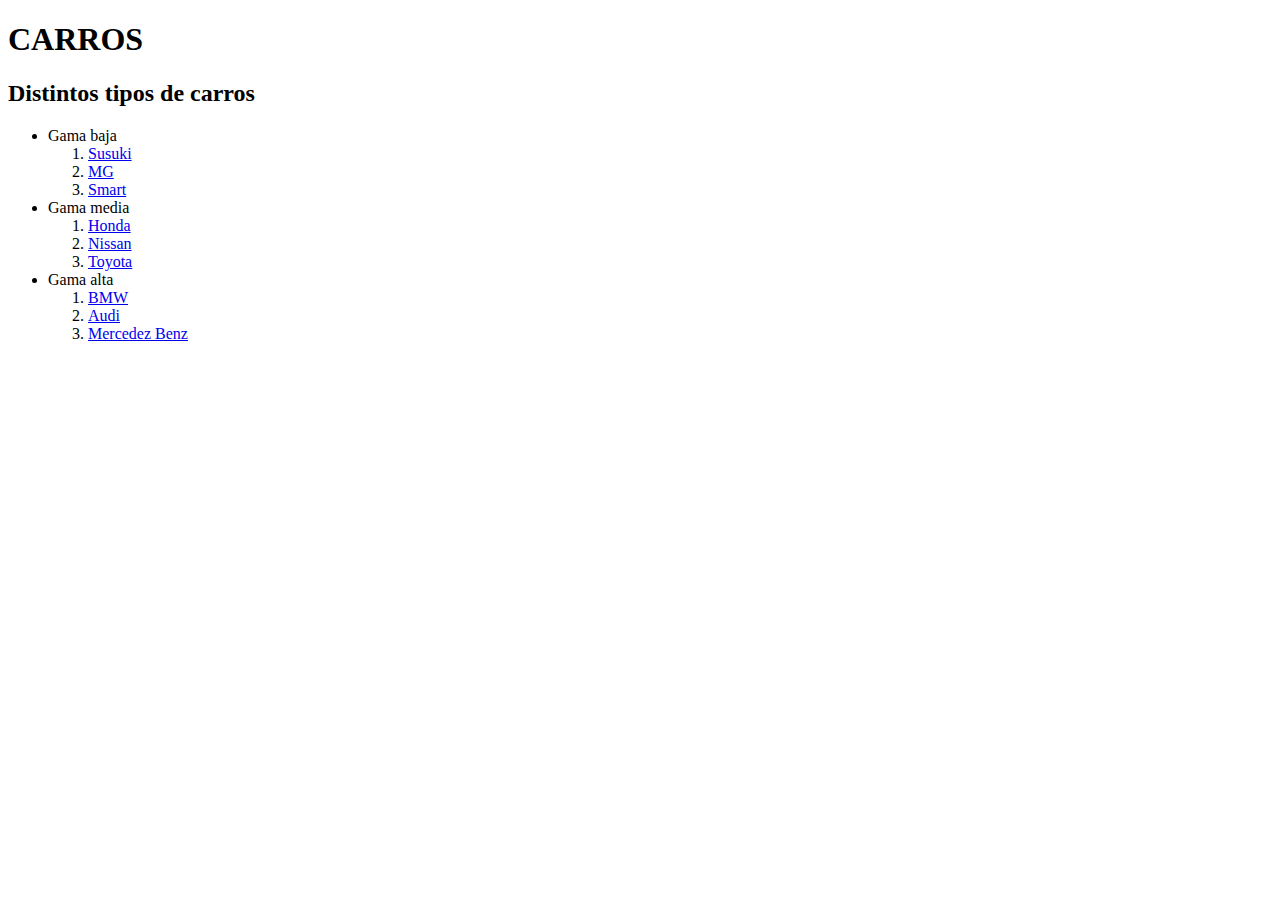
==== index.html @ facdfa86 "Merge pull request #1 from justinornelas10/feat/list-cars" ====
<!DOCTYPE html>
<html lang="es">
    <head>
        <!--Tipo de interpretador de caracteres-->
        <meta charset="UTF-8"/>
        <!--Descripcion que aparece en la busqueda de la pagina-->
        <meta name="description" content="Aquí verás imagenes de carros"/>
        <!--Ayuda a que nuestra página sea visible-->
        <meta name="robots" content="index,follow"/>
        <!--Título de la pestaña-->
        <title>Carros chidos</title>
        <!--Escalado de la pagina-->
        <meta name="viewport" content="width=device-width, initial-scale=1.0"/>
        <!--Agregar hoja de estilos-->
        <!--<link rel="stylesheet" href="./css/style.css"/>-->
    </head>

    <!--Parte visible de nuestra página web-->
    <body>
        <header>
            <h1>CARROS</h1>
            <nav>

            </nav>
        </header>
    
        <main>
            <h2>Distintos tipos de carros</h2>
            <section>
                <article>

                </article>
            </section>        
            <!--Listas (ul - unorder list / ol - order list)-->
            <ul>
                <li>Gama baja</li>
                <ol>
                    <li><a href="https://www.suzuki.com.mx/">Susuki</a></li>
                    <li> <a href="https://www.mgmotor.com.mx/">MG</a></li>
                    <li> <a href="https://es.smart.com/es/">Smart</a></li>
                </ol>
                <li>Gama media</li>
                <ol>
                    <li><a href="https://www.honda.mx/">Honda</a></li>
                    <li> <a href="https://www.nissan.com.mx/">Nissan</a></li>
                    <li> <a href="https://www.toyota.mx/">Toyota</a></li>
                </ol>
                <li>Gama alta</li>
                <ol>
                    <li><a href="https://www.bmw.com.mx/es/">BMW</a></li>
                    <li> <a href="https://www.audi.com.mx/">Audi</a></li>
                    <li> <a href="https://www.mercedes-benz.com.mx/es/passengercars.html">Mercedez Benz</a></li>
                </ol>
            </ul>
            

        </main>
        <footer>

        </footer>

        
    </body>
</html>
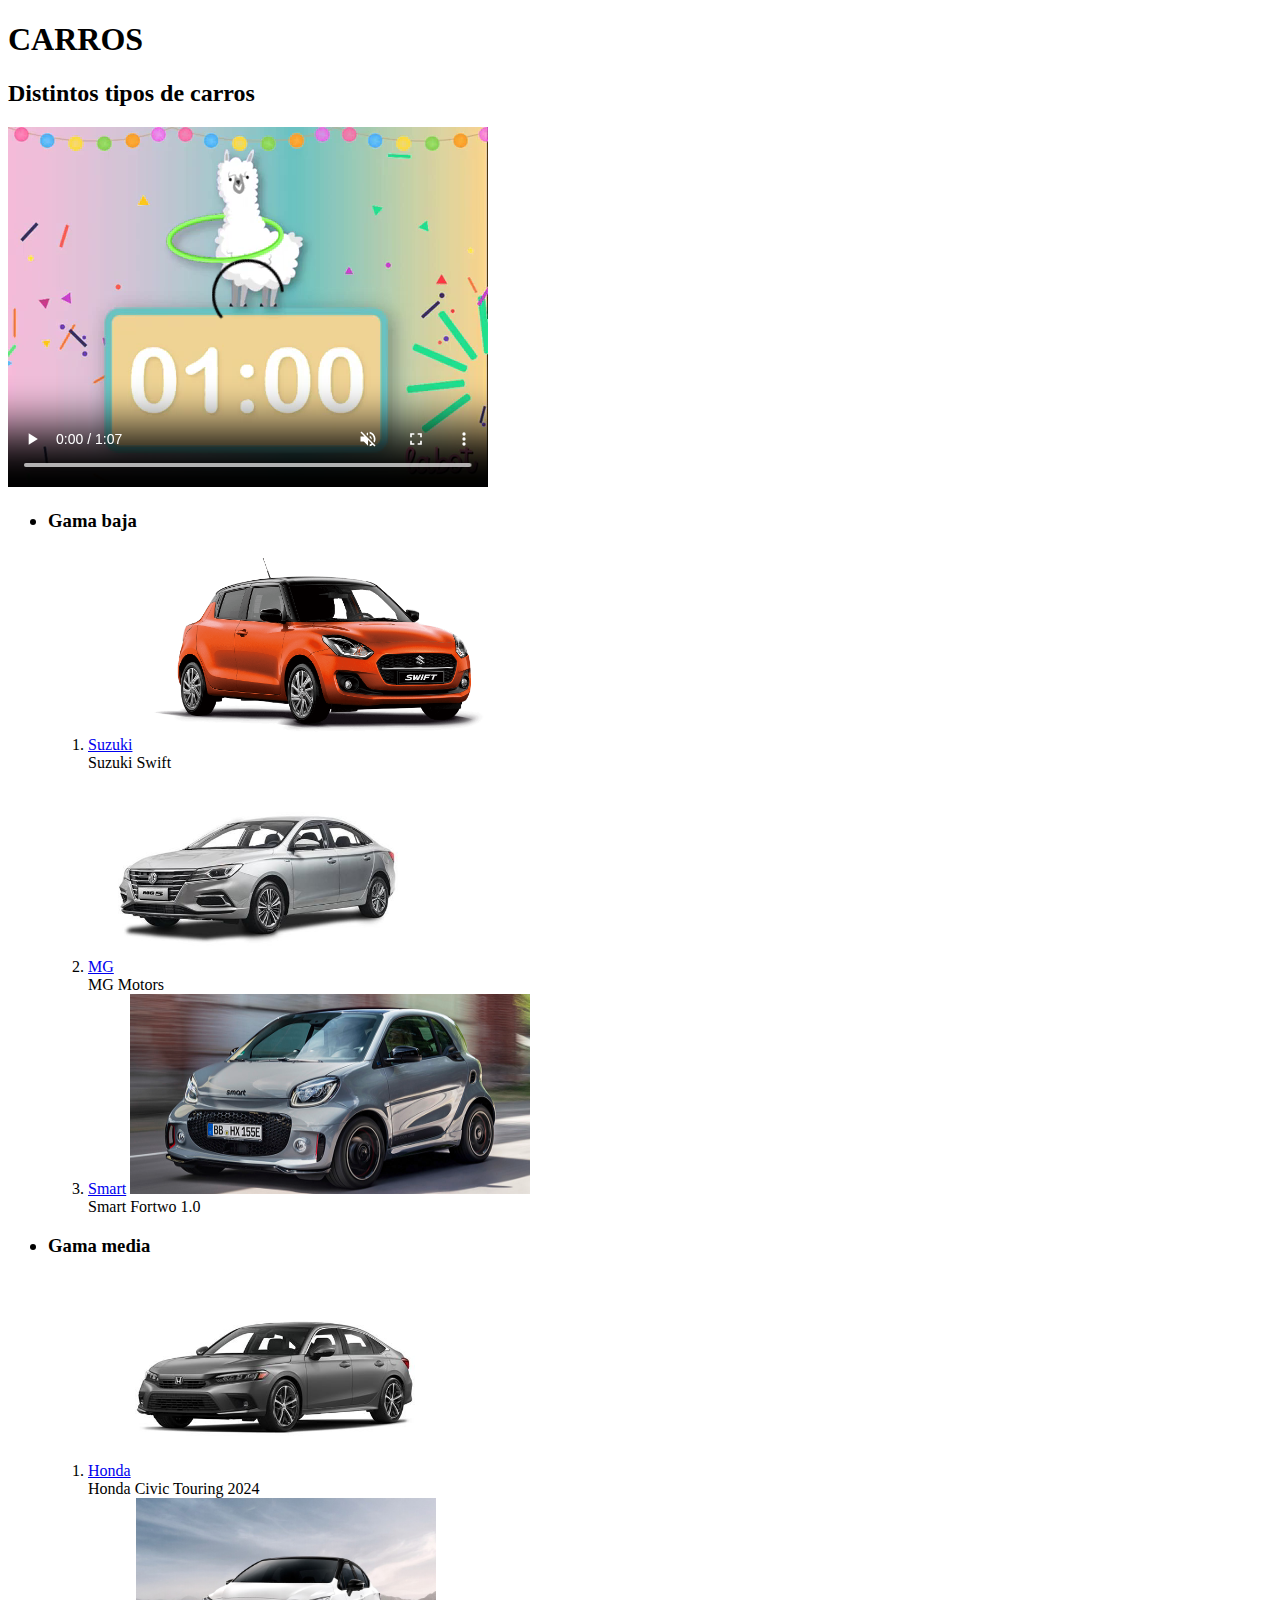
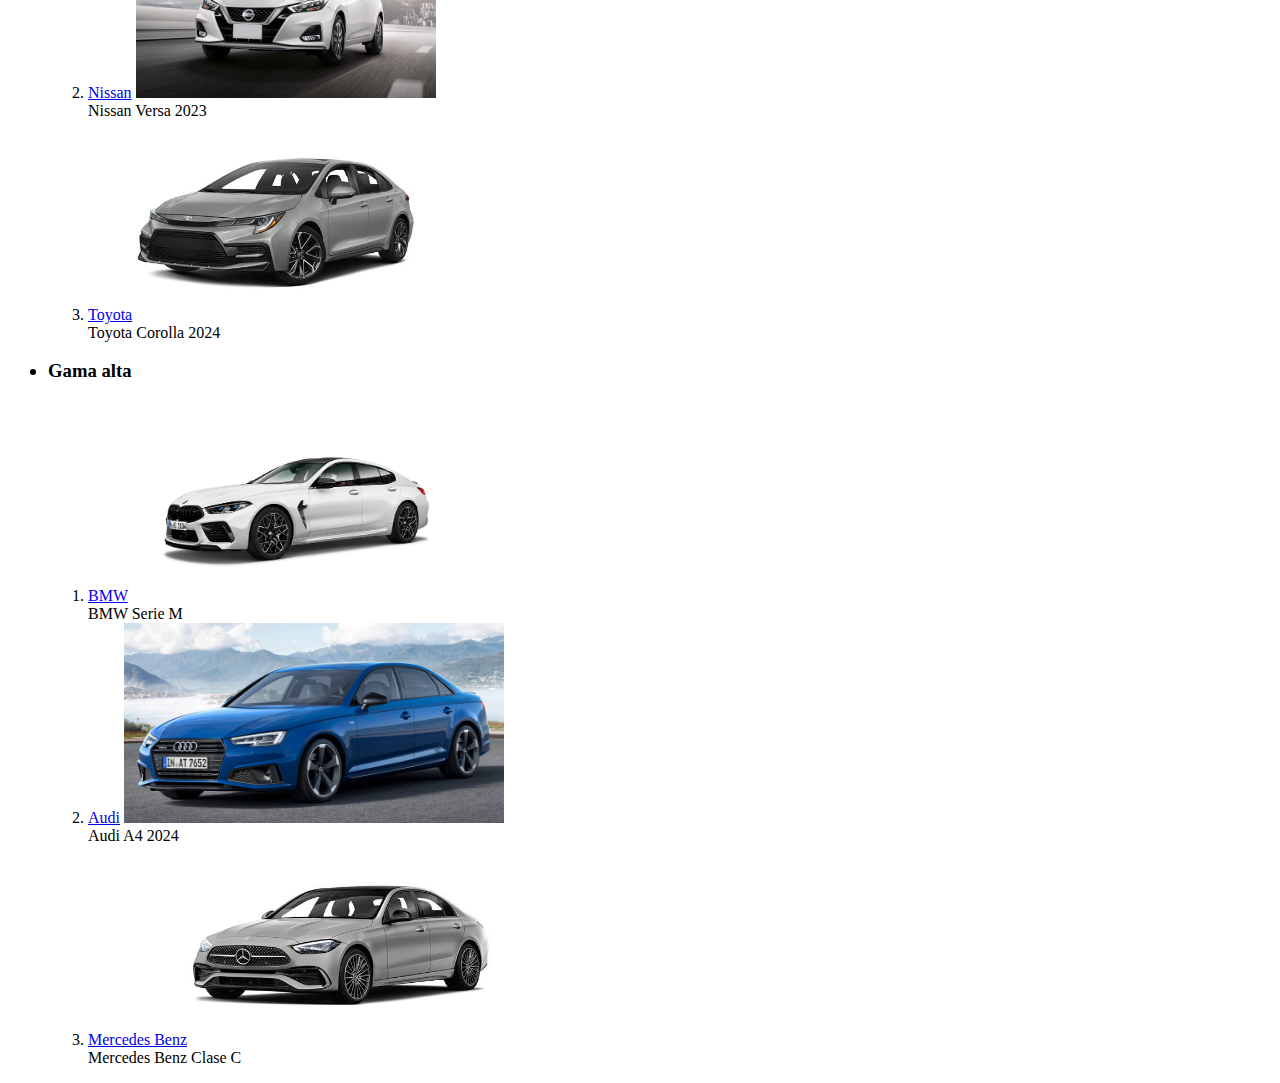
==== commit 41d76789: "Merge pull request #2 from justinornelas10/feat/images" ====
--- a/index.html
+++ b/index.html
@@ -25,40 +25,73 @@
         </header>
     
         <main>
-            <h2>Distintos tipos de carros</h2>
+            <h2>Distintos tipos de carros</h2>       
             <section>
-                <article>
+                <video src="./video/One_min.mp4" controls muted preload="auto"></video>
+            </section>
+            
+            <section>
+                <!--Listas (ul - unorder list / ol - order list)-->
+                <ul>
+                    <h3><li>Gama baja</li></h3>
+                    <ol>
+                        <li>
+                            <a href="https://www.suzuki.com.mx/">Suzuki</a>
+                            <img src="./images/suzuki_swift.png" alt="Imagen Suzuki Swift" width="400" height="200"/>
+                            <figcaption>Suzuki Swift</figcaption>
+                        </li>
+                        <li> 
+                            <a href="https://www.mgmotor.com.mx/">MG</a>
+                            <img src="./images/mg_auto.jpg" alt="Imagen MG Auto" width="280" height="200"/>
+                            <figcaption>MG Motors</figcaption>
+                        </li>
 
-                </article>
-            </section>        
-            <!--Listas (ul - unorder list / ol - order list)-->
-            <ul>
-                <li>Gama baja</li>
-                <ol>
-                    <li><a href="https://www.suzuki.com.mx/">Susuki</a></li>
-                    <li> <a href="https://www.mgmotor.com.mx/">MG</a></li>
-                    <li> <a href="https://es.smart.com/es/">Smart</a></li>
-                </ol>
-                <li>Gama media</li>
-                <ol>
-                    <li><a href="https://www.honda.mx/">Honda</a></li>
-                    <li> <a href="https://www.nissan.com.mx/">Nissan</a></li>
-                    <li> <a href="https://www.toyota.mx/">Toyota</a></li>
-                </ol>
-                <li>Gama alta</li>
-                <ol>
-                    <li><a href="https://www.bmw.com.mx/es/">BMW</a></li>
-                    <li> <a href="https://www.audi.com.mx/">Audi</a></li>
-                    <li> <a href="https://www.mercedes-benz.com.mx/es/passengercars.html">Mercedez Benz</a></li>
-                </ol>
-            </ul>
-            
+                        <li> 
+                            <a href="https://es.smart.com/es/">Smart</a>
+                            <img src="./images/smart_fortwo.jpg" alt="Imagen Smart" width="400" height="200"/>
+                            <figcaption>Smart Fortwo 1.0</figcaption>
+                        </li>
+                    </ol>
+                    <h3><li>Gama media</li></h3>
+                    <ol>
+                        <li>
+                            <a href="https://www.honda.mx/">Honda</a>
+                            <img src="./images/honda_civic.jpg" alt="Imagen Honda Civic Touring" width="280" height="200"/>
+                            <figcaption>Honda Civic Touring 2024</figcaption>
+                        </li>
+                        <li> 
+                            <a href="https://www.nissan.com.mx/">Nissan</a>
+                            <img src="./images/nissan_versa.jpg" alt="Imagen Nissan" width="300" height="200"/>
+                            <figcaption>Nissan Versa 2023</figcaption>
+                        </li>
+                        <li> 
+                            <a href="https://www.toyota.mx/">Toyota</a>
+                            <img src="./images/toyota_Corolla.jpg" alt="Imagen Toyota" width="280" height="200"/>
+                            <figcaption>Toyota Corolla 2024</figcaption>
+                        </li>
+                    </ol>
+                    <h3><li>Gama alta</li></h3>
+                    <ol>
+                        <li>
+                            <a href="https://www.bmw.com.mx/es/">BMW</a>
+                            <img src="./images/bmw_seriem.png" alt="Imagen BMW" width=330 height="200"/>
+                            <figcaption>BMW Serie M</figcaption>
+                        </li>
+                        <li> 
+                            <a href="https://www.audi.com.mx/">Audi</a>
+                            <img src="./images/audi_a4.jpg" alt="Imagen Audi audi_a4" width="380" height="200"/>
+                            <figcaption>Audi A4 2024</figcaption>
+                        </li>
+                        <li> 
+                            <a href="https://www.mercedes-benz.com.mx/es/passengercars.html">Mercedes Benz</a>
+                            <img src="./images/mercedes_clasec.jpg" alt="Imagen Mercedes" width="300" height="200"/>
+                            <figcaption>Mercedes Benz Clase C</figcaption>
+                        </li>
+                    </ol>
+                </ul>
+        </section>
 
         </main>
-        <footer>
-
-        </footer>
-
         
     </body>
 </html>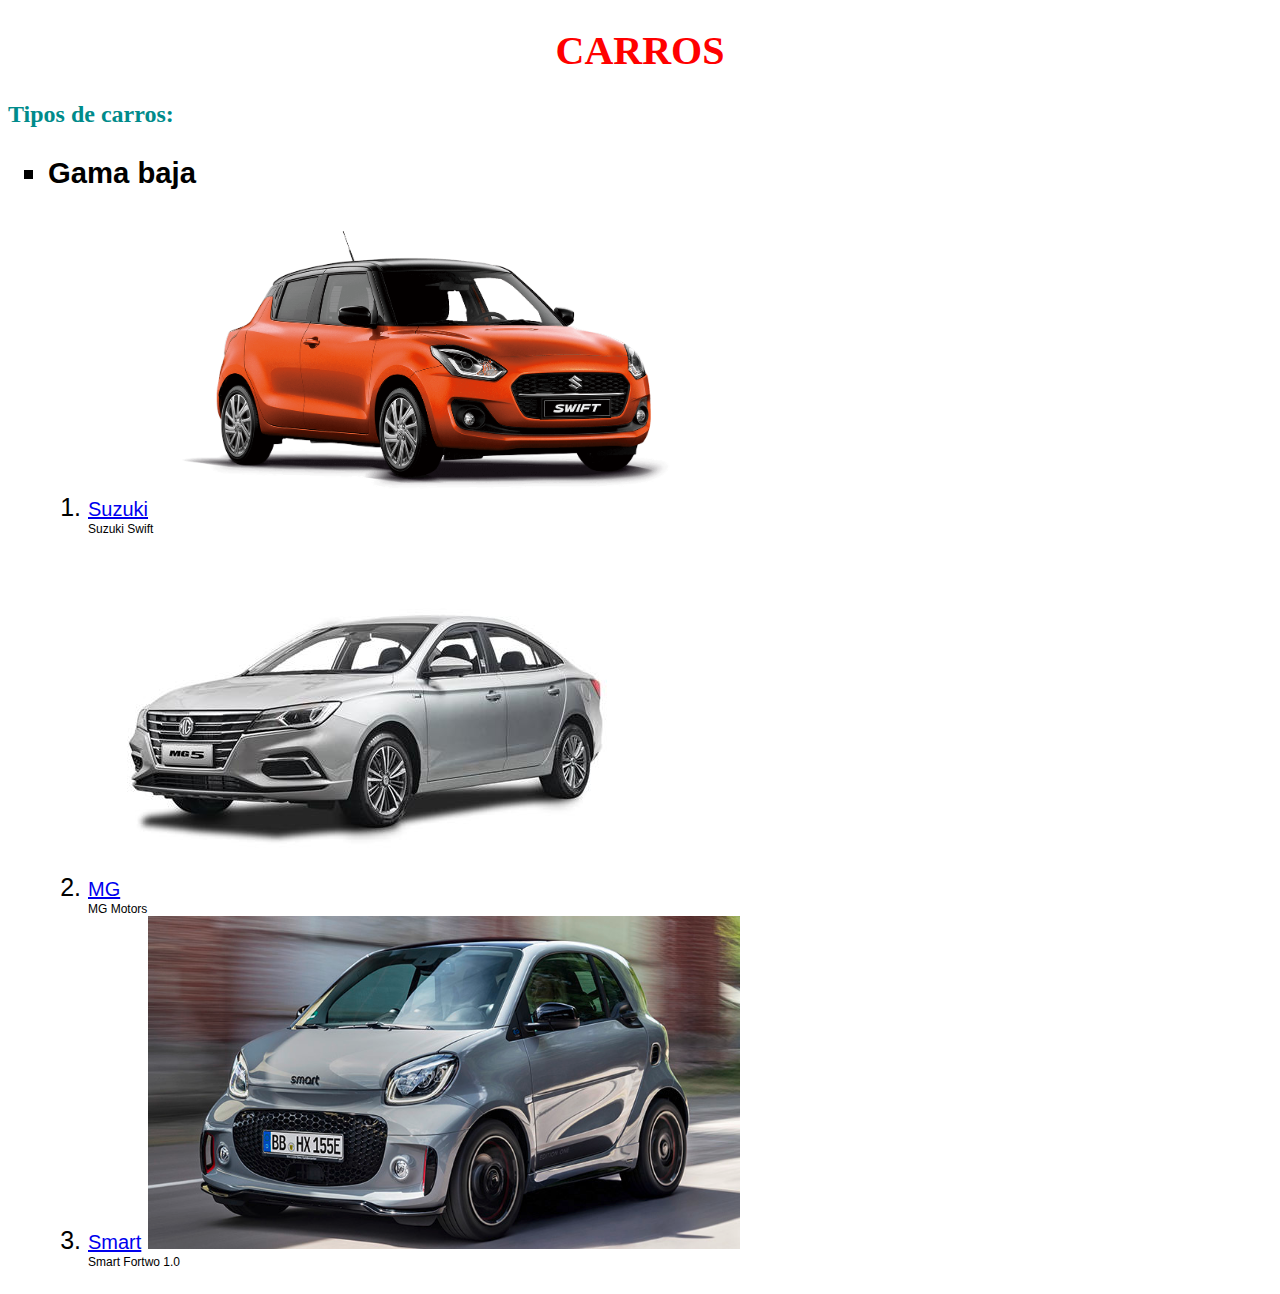
==== commit 12c95520: "feat: :sparkles: Do a first example of the use of CSS on an list on HTML" ====
--- a/index.html
+++ b/index.html
@@ -12,47 +12,46 @@
         <!--Escalado de la pagina-->
         <meta name="viewport" content="width=device-width, initial-scale=1.0"/>
         <!--Agregar hoja de estilos-->
-        <!--<link rel="stylesheet" href="./css/style.css"/>-->
+        <link rel="stylesheet" href="./css/style.css"/>
     </head>
 
     <!--Parte visible de nuestra página web-->
     <body>
         <header>
-            <h1>CARROS</h1>
+            <h1 class="title1">CARROS</h1>
             <nav>
 
             </nav>
         </header>
     
         <main>
-            <h2>Distintos tipos de carros</h2>       
-            <section>
+            <h2 class="title2">Tipos de carros:</h2>       
+            <!-- <section>
                 <video src="./video/One_min.mp4" controls muted preload="auto"></video>
-            </section>
+            </section> -->
             
-            <section>
-                <!--Listas (ul - unorder list / ol - order list)-->
+            <section class="list">
                 <ul>
                     <h3><li>Gama baja</li></h3>
                     <ol>
                         <li>
                             <a href="https://www.suzuki.com.mx/">Suzuki</a>
-                            <img src="./images/suzuki_swift.png" alt="Imagen Suzuki Swift" width="400" height="200"/>
+                            <img src="./images/suzuki_swift.png" alt="Imagen Suzuki Swift" />
                             <figcaption>Suzuki Swift</figcaption>
                         </li>
                         <li> 
                             <a href="https://www.mgmotor.com.mx/">MG</a>
-                            <img src="./images/mg_auto.jpg" alt="Imagen MG Auto" width="280" height="200"/>
+                            <img src="./images/mg_auto.jpg" alt="Imagen MG Auto"/>
                             <figcaption>MG Motors</figcaption>
                         </li>
 
                         <li> 
                             <a href="https://es.smart.com/es/">Smart</a>
-                            <img src="./images/smart_fortwo.jpg" alt="Imagen Smart" width="400" height="200"/>
+                            <img src="./images/smart_fortwo.jpg" alt="Imagen Smart"/>
                             <figcaption>Smart Fortwo 1.0</figcaption>
                         </li>
                     </ol>
-                    <h3><li>Gama media</li></h3>
+                    <!-- <h3><li>Gama media</li></h3>
                     <ol>
                         <li>
                             <a href="https://www.honda.mx/">Honda</a>
@@ -87,7 +86,7 @@
                             <img src="./images/mercedes_clasec.jpg" alt="Imagen Mercedes" width="300" height="200"/>
                             <figcaption>Mercedes Benz Clase C</figcaption>
                         </li>
-                    </ol>
+                    </ol> -->
                 </ul>
         </section>
 
--- a/css/style.css
+++ b/css/style.css
@@ -0,0 +1,28 @@
+.title1{
+    color: red;
+    font-size: 40px;
+    text-align: center;
+}
+
+.title2{
+    color:darkcyan;
+}
+
+.list img{
+    max-width: 50%;
+    bottom: auto;
+}
+
+ul{
+    list-style: square;
+    font-size: 25px;
+    font-family: sans-serif;
+}
+
+li a{
+    font-size: 20px;
+}
+
+li figcaption{
+    font-size: 12px;
+}
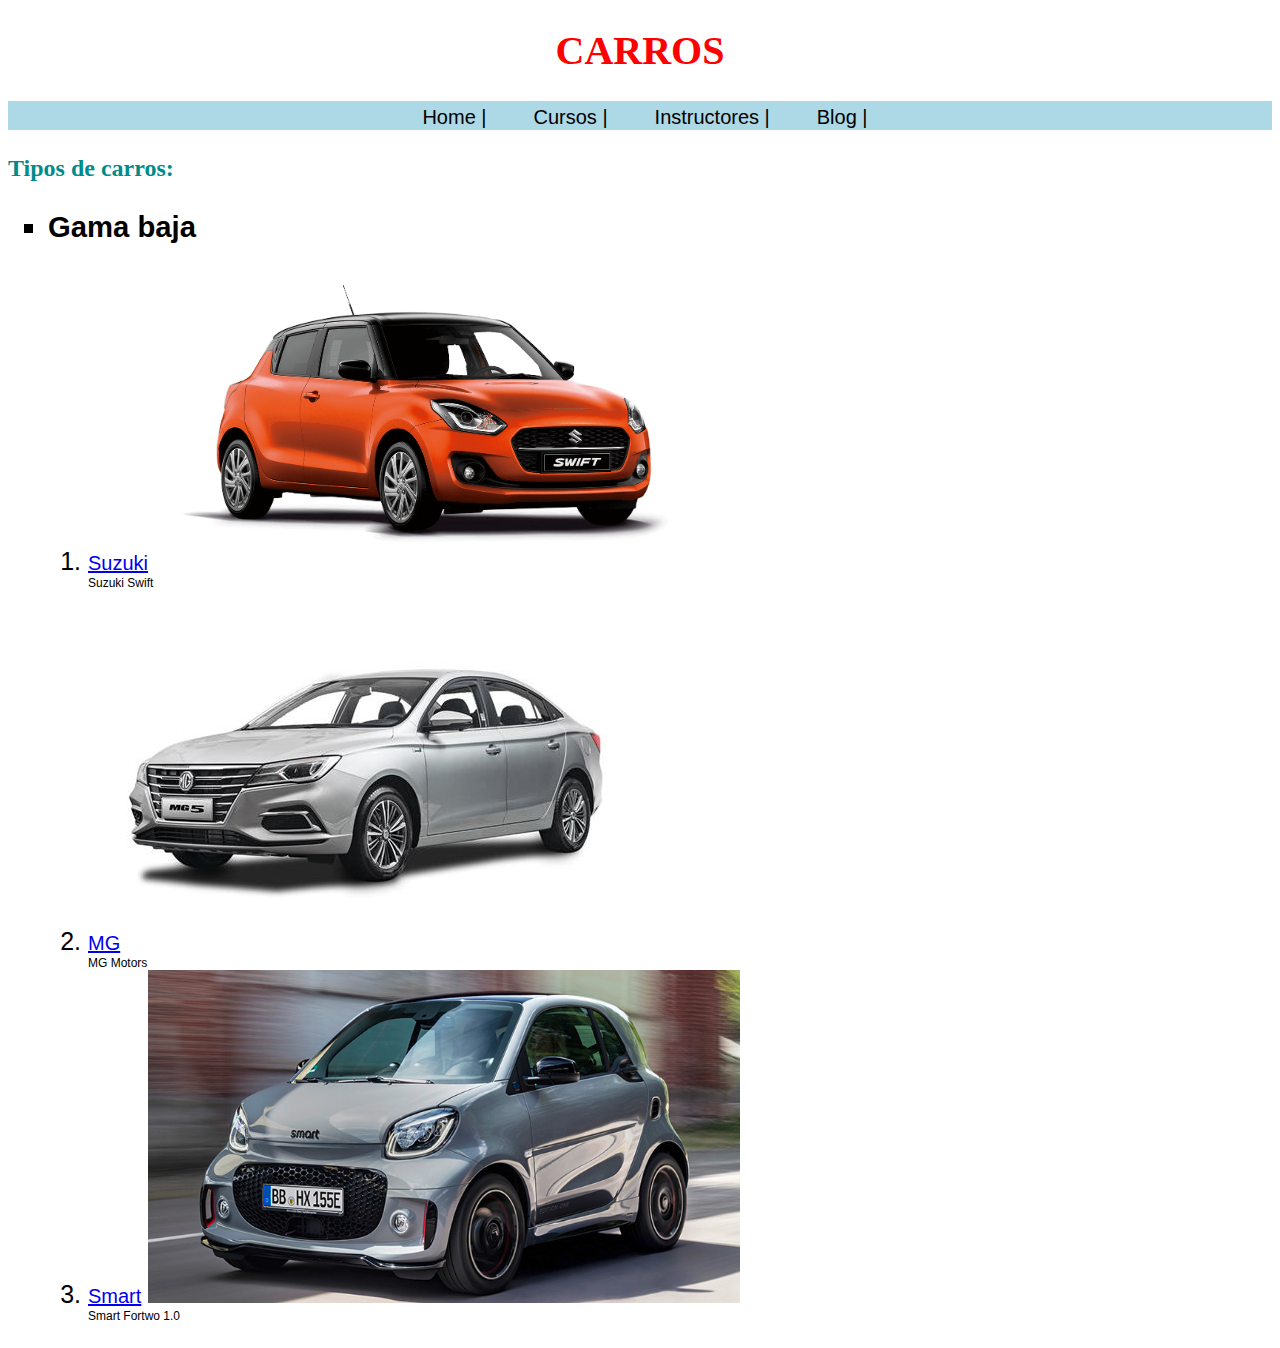
==== commit 92de853b: "feat: :sparkles: Add a navigation bar using BEM and pseudoelements" ====
--- a/index.html
+++ b/index.html
@@ -20,7 +20,12 @@
         <header>
             <h1 class="title1">CARROS</h1>
             <nav>
-
+                <ul class="main-nav">
+                    <li class="main-nav__item"><a href="">Home</a></li>
+                    <li class="main-nav__item"><a href="">Cursos</a></li>
+                    <li class="main-nav__item"><a href="">Instructores</a></li>
+                    <li class="main-nav__item"><a href="">Blog</a></li>
+                </ul>
             </nav>
         </header>
     
--- a/css/style.css
+++ b/css/style.css
@@ -2,6 +2,37 @@
     color: red;
     font-size: 40px;
     text-align: center;
+}
+
+.main-nav{
+    margin-top: 10px;
+    list-style: none;
+    padding-left: 10px;
+    background-color: lightblue;
+    text-align:center;
+}
+
+.main-nav__item{
+    display: inline-block;
+
+}
+
+.main-nav__item a{
+    color: black;
+    font-family: sans-serif;
+    text-decoration: none;
+    padding: 0 20px;
+}
+
+.main-nav__item a:hover{
+    color: gray;
+}
+
+.main-nav__item a:active{
+    color: gray;
+}
+.main-nav__item a::after{
+    content: " | ";
 }
 
 .title2{
@@ -26,3 +57,7 @@
 li figcaption{
     font-size: 12px;
 }
+
+
+
+
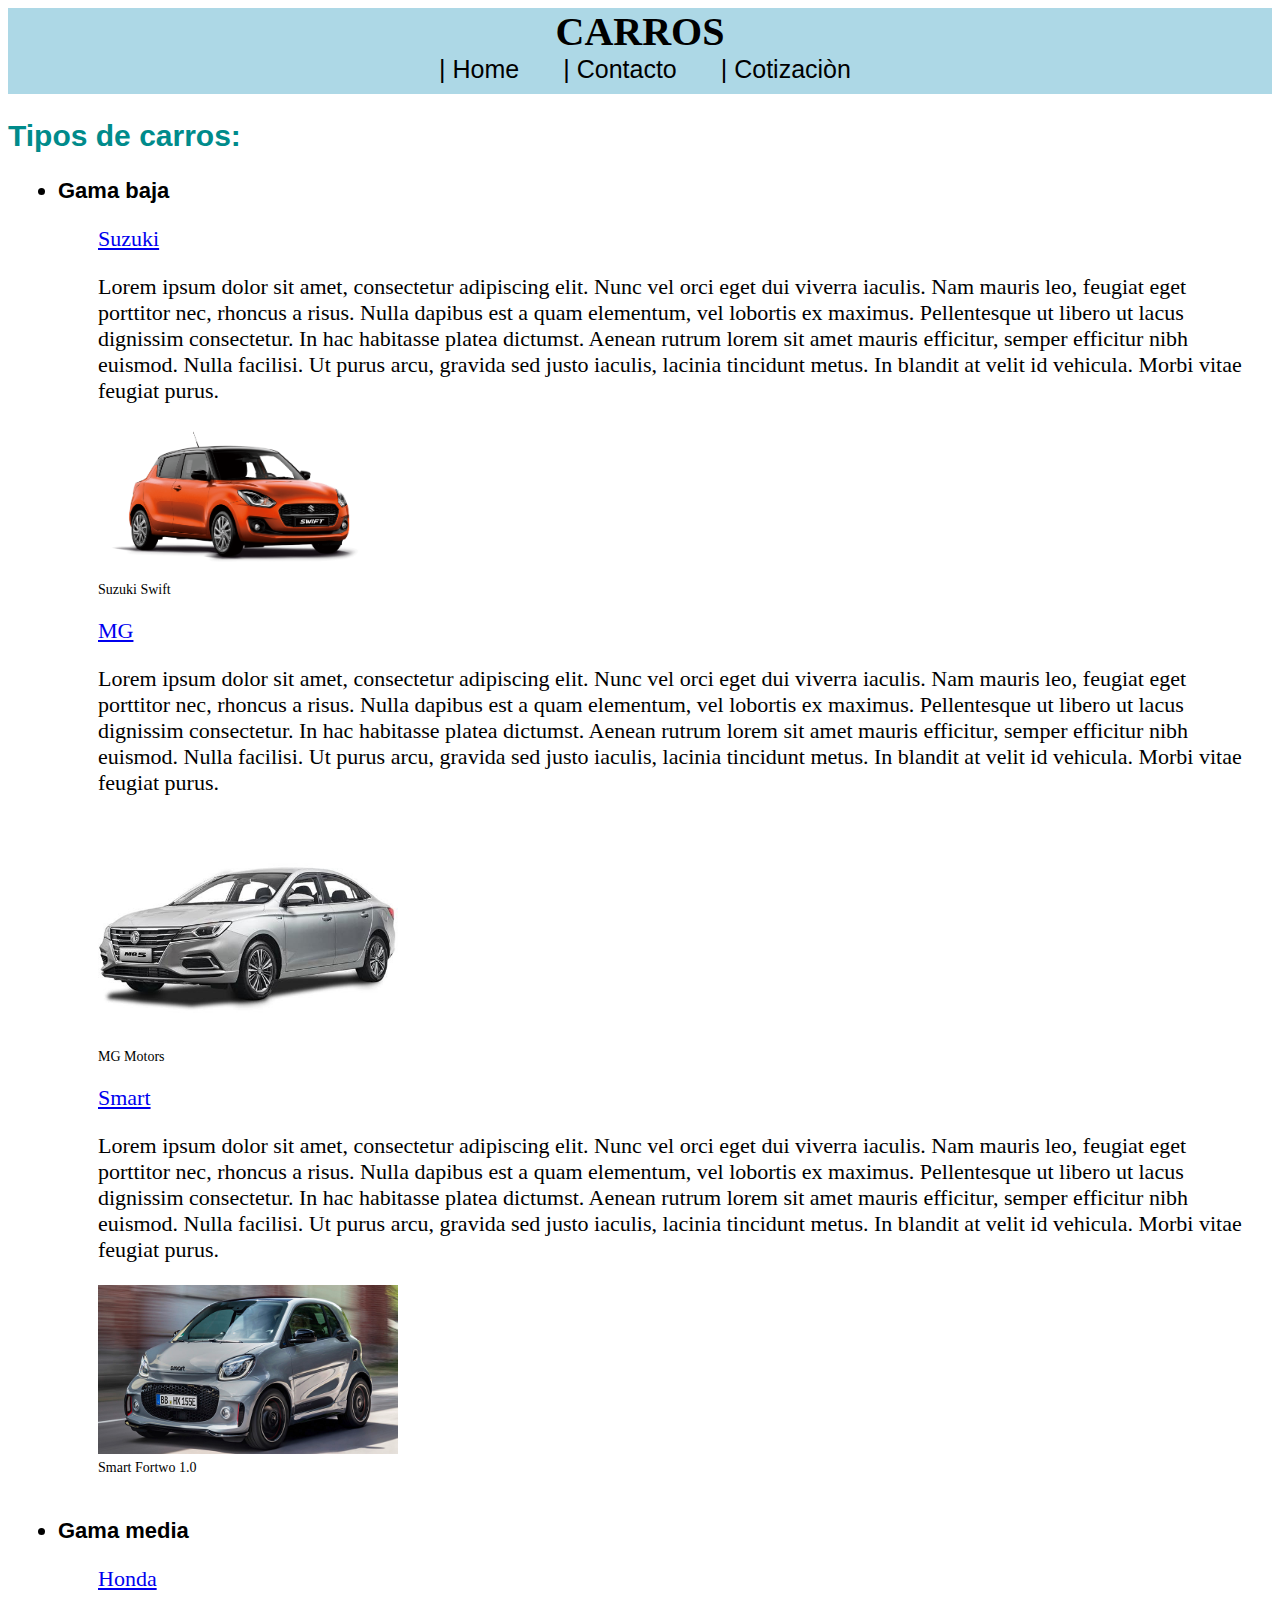
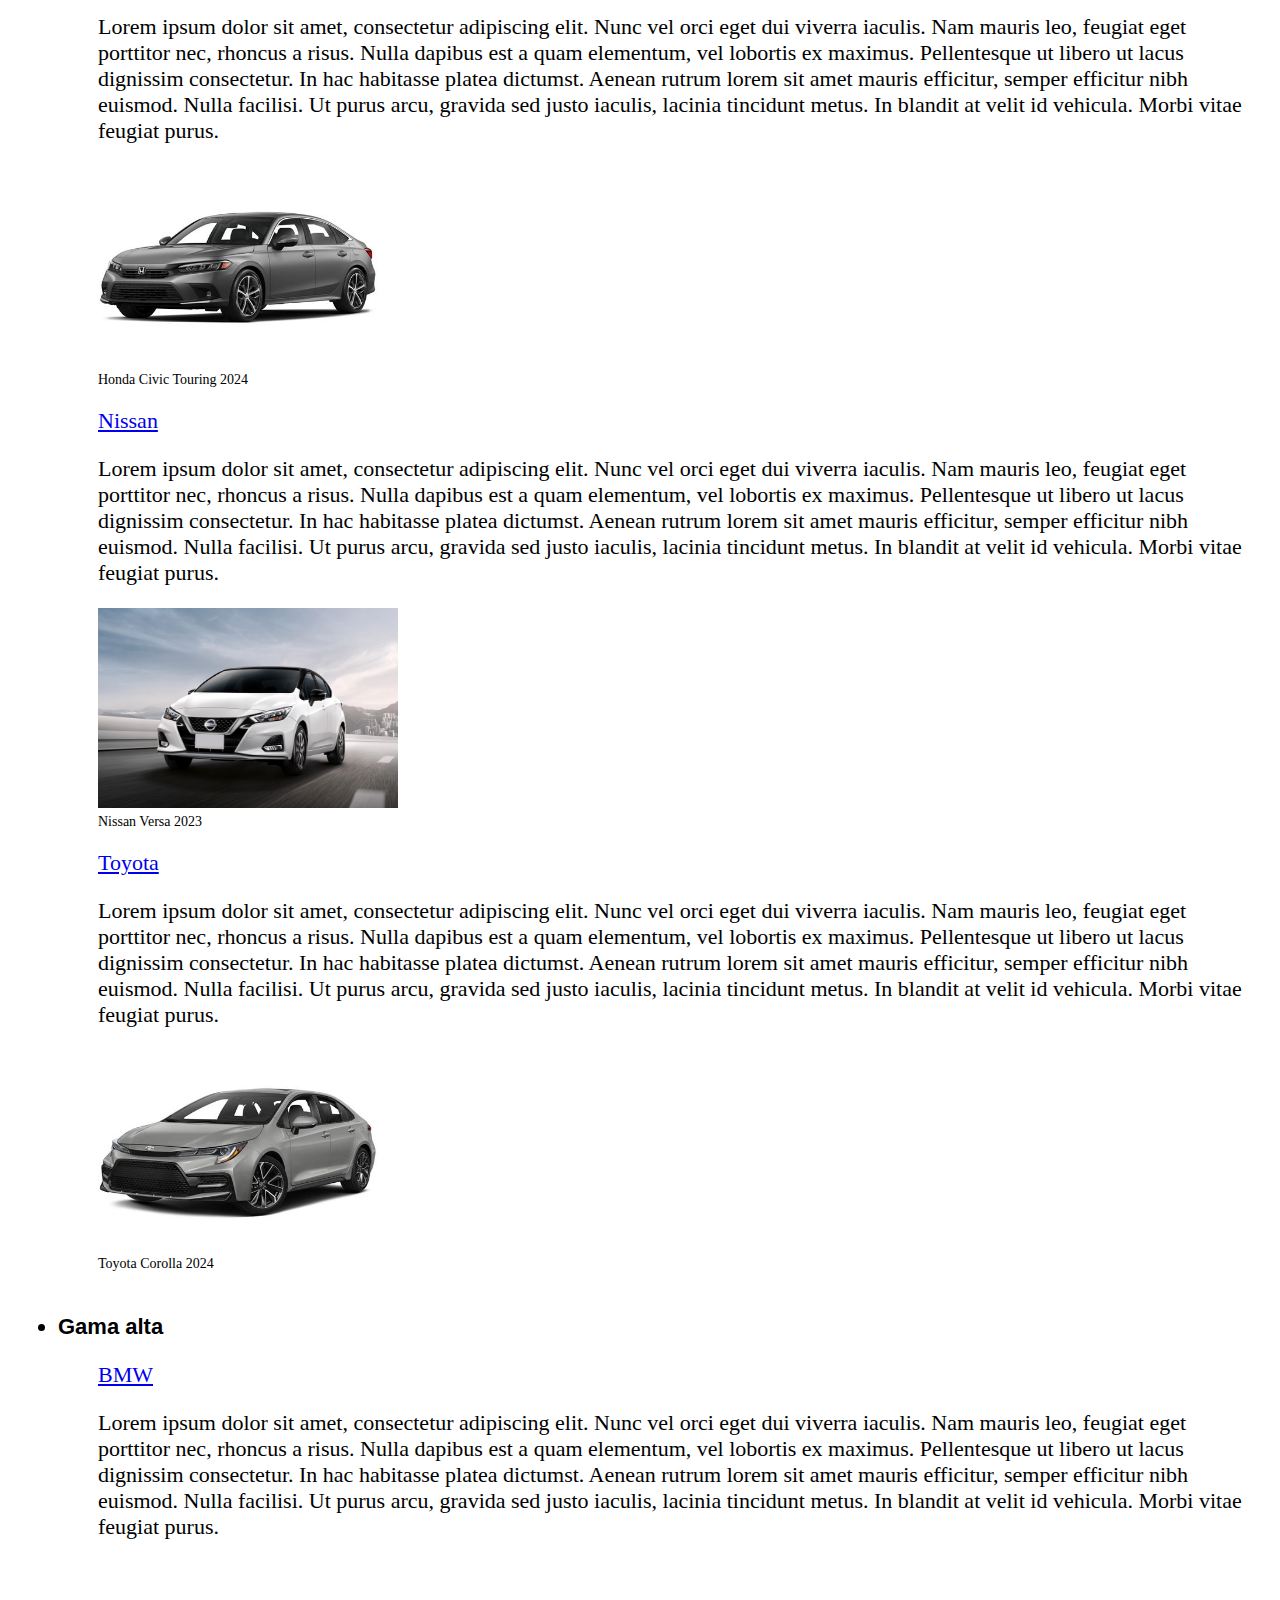
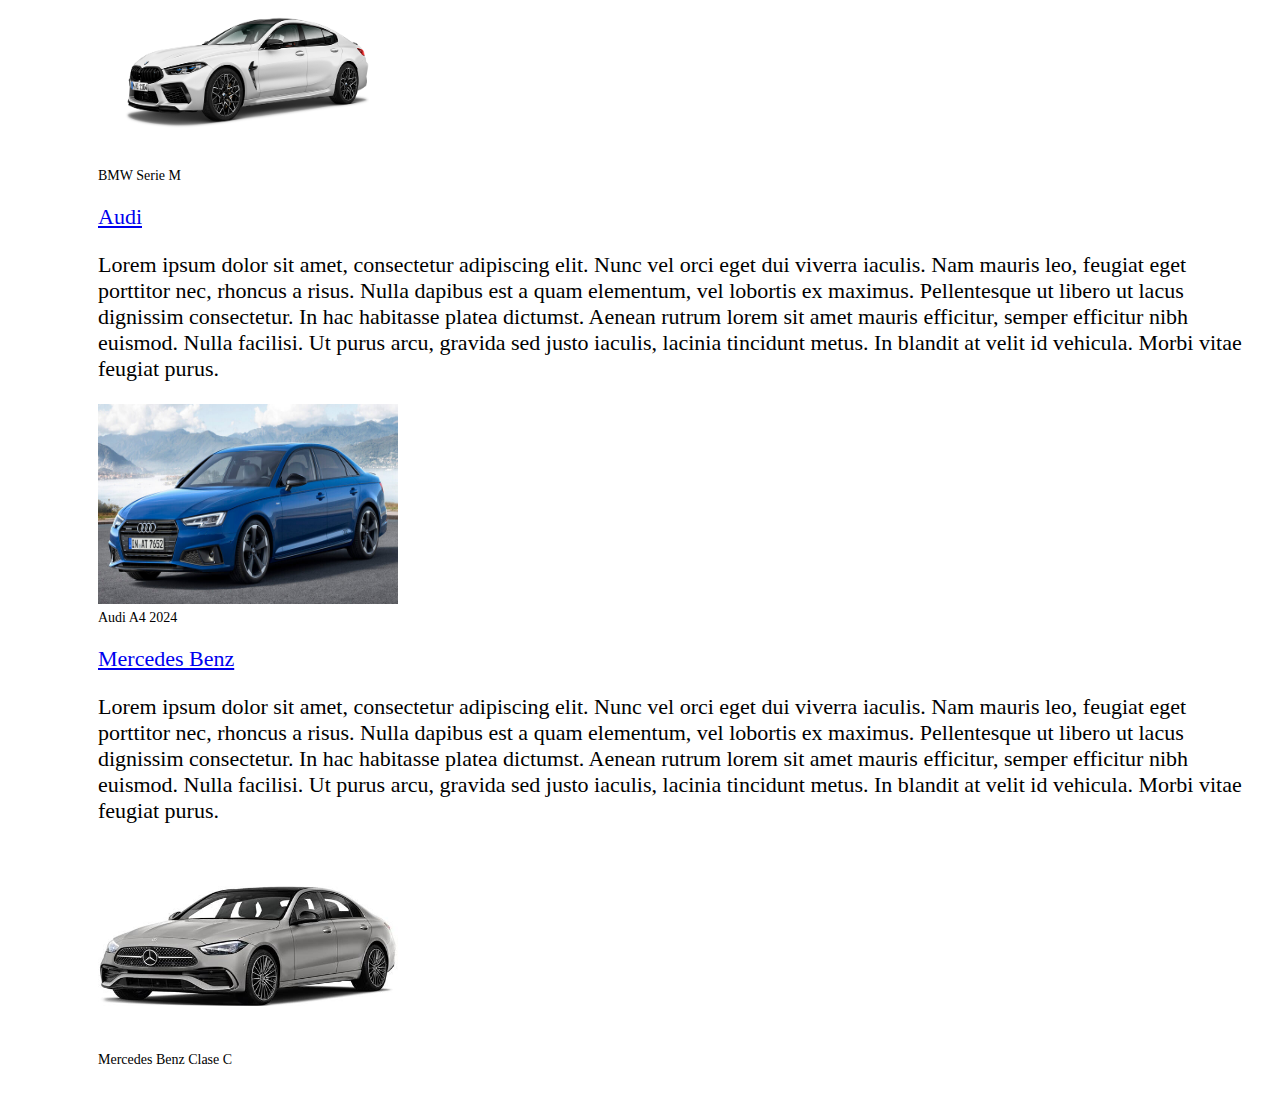
==== commit 40723558: "feat: :sparkles: Add an improve of the web page's view using methodology BEM for help CSS" ====
--- a/index.html
+++ b/index.html
@@ -18,80 +18,96 @@
     <!--Parte visible de nuestra página web-->
     <body>
         <header>
-            <h1 class="title1">CARROS</h1>
+            <h1 class="header-title1">CARROS</h1>
             <nav>
-                <ul class="main-nav">
-                    <li class="main-nav__item"><a href="">Home</a></li>
-                    <li class="main-nav__item"><a href="">Cursos</a></li>
-                    <li class="main-nav__item"><a href="">Instructores</a></li>
-                    <li class="main-nav__item"><a href="">Blog</a></li>
+                <ul class="header-nav">
+                    <li class="header-nav__item"><a href="">Home</a></li>
+                    <li class="header-nav__item"><a href="">Contacto</a></li>
+                    <li class="header-nav__item"><a href="">Cotizaciòn</a></li>
                 </ul>
             </nav>
         </header>
     
         <main>
-            <h2 class="title2">Tipos de carros:</h2>       
+
+            <!-- <section class="main-prueba">
+                <h1>TITULO PARA CAJA</h1>
+                <div>
+                    <p>Soy un parrafo</p>
+                </div>
+            </section> -->
+
+            <h2 class="main-title2">Tipos de carros:</h2>       
             <!-- <section>
                 <video src="./video/One_min.mp4" controls muted preload="auto"></video>
             </section> -->
             
-            <section class="list">
+            
+            <section class="main-types">
                 <ul>
                     <h3><li>Gama baja</li></h3>
                     <ol>
-                        <li>
+                        <div>
                             <a href="https://www.suzuki.com.mx/">Suzuki</a>
-                            <img src="./images/suzuki_swift.png" alt="Imagen Suzuki Swift" />
+                            <p>Lorem ipsum dolor sit amet, consectetur adipiscing elit. Nunc vel orci eget dui viverra iaculis. Nam mauris leo, feugiat eget porttitor nec, rhoncus a risus. Nulla dapibus est a quam elementum, vel lobortis ex maximus. Pellentesque ut libero ut lacus dignissim consectetur. In hac habitasse platea dictumst. Aenean rutrum lorem sit amet mauris efficitur, semper efficitur nibh euismod. Nulla facilisi. Ut purus arcu, gravida sed justo iaculis, lacinia tincidunt metus. In blandit at velit id vehicula. Morbi vitae feugiat purus.</p>
+                            <img src="./images/suzuki_swift.png" alt="Imagen Suzuki Swift" /> 
                             <figcaption>Suzuki Swift</figcaption>
-                        </li>
-                        <li> 
+                        </div>
+                        <div> 
                             <a href="https://www.mgmotor.com.mx/">MG</a>
+                            <p>Lorem ipsum dolor sit amet, consectetur adipiscing elit. Nunc vel orci eget dui viverra iaculis. Nam mauris leo, feugiat eget porttitor nec, rhoncus a risus. Nulla dapibus est a quam elementum, vel lobortis ex maximus. Pellentesque ut libero ut lacus dignissim consectetur. In hac habitasse platea dictumst. Aenean rutrum lorem sit amet mauris efficitur, semper efficitur nibh euismod. Nulla facilisi. Ut purus arcu, gravida sed justo iaculis, lacinia tincidunt metus. In blandit at velit id vehicula. Morbi vitae feugiat purus.</p>
                             <img src="./images/mg_auto.jpg" alt="Imagen MG Auto"/>
                             <figcaption>MG Motors</figcaption>
-                        </li>
-
-                        <li> 
+                        </div>
+                        <div> 
                             <a href="https://es.smart.com/es/">Smart</a>
+                            <p>Lorem ipsum dolor sit amet, consectetur adipiscing elit. Nunc vel orci eget dui viverra iaculis. Nam mauris leo, feugiat eget porttitor nec, rhoncus a risus. Nulla dapibus est a quam elementum, vel lobortis ex maximus. Pellentesque ut libero ut lacus dignissim consectetur. In hac habitasse platea dictumst. Aenean rutrum lorem sit amet mauris efficitur, semper efficitur nibh euismod. Nulla facilisi. Ut purus arcu, gravida sed justo iaculis, lacinia tincidunt metus. In blandit at velit id vehicula. Morbi vitae feugiat purus.</p>
                             <img src="./images/smart_fortwo.jpg" alt="Imagen Smart"/>
                             <figcaption>Smart Fortwo 1.0</figcaption>
-                        </li>
+                        </div>
                     </ol>
-                    <!-- <h3><li>Gama media</li></h3>
+                    <h3><li>Gama media</li></h3>
                     <ol>
-                        <li>
+                        <div>
                             <a href="https://www.honda.mx/">Honda</a>
+                            <p>Lorem ipsum dolor sit amet, consectetur adipiscing elit. Nunc vel orci eget dui viverra iaculis. Nam mauris leo, feugiat eget porttitor nec, rhoncus a risus. Nulla dapibus est a quam elementum, vel lobortis ex maximus. Pellentesque ut libero ut lacus dignissim consectetur. In hac habitasse platea dictumst. Aenean rutrum lorem sit amet mauris efficitur, semper efficitur nibh euismod. Nulla facilisi. Ut purus arcu, gravida sed justo iaculis, lacinia tincidunt metus. In blandit at velit id vehicula. Morbi vitae feugiat purus.</p>
                             <img src="./images/honda_civic.jpg" alt="Imagen Honda Civic Touring" width="280" height="200"/>
                             <figcaption>Honda Civic Touring 2024</figcaption>
-                        </li>
-                        <li> 
+                        </div>
+                        <div> 
                             <a href="https://www.nissan.com.mx/">Nissan</a>
+                            <p>Lorem ipsum dolor sit amet, consectetur adipiscing elit. Nunc vel orci eget dui viverra iaculis. Nam mauris leo, feugiat eget porttitor nec, rhoncus a risus. Nulla dapibus est a quam elementum, vel lobortis ex maximus. Pellentesque ut libero ut lacus dignissim consectetur. In hac habitasse platea dictumst. Aenean rutrum lorem sit amet mauris efficitur, semper efficitur nibh euismod. Nulla facilisi. Ut purus arcu, gravida sed justo iaculis, lacinia tincidunt metus. In blandit at velit id vehicula. Morbi vitae feugiat purus.</p>
                             <img src="./images/nissan_versa.jpg" alt="Imagen Nissan" width="300" height="200"/>
                             <figcaption>Nissan Versa 2023</figcaption>
-                        </li>
-                        <li> 
+                        </div>
+                        <div> 
                             <a href="https://www.toyota.mx/">Toyota</a>
+                            <p>Lorem ipsum dolor sit amet, consectetur adipiscing elit. Nunc vel orci eget dui viverra iaculis. Nam mauris leo, feugiat eget porttitor nec, rhoncus a risus. Nulla dapibus est a quam elementum, vel lobortis ex maximus. Pellentesque ut libero ut lacus dignissim consectetur. In hac habitasse platea dictumst. Aenean rutrum lorem sit amet mauris efficitur, semper efficitur nibh euismod. Nulla facilisi. Ut purus arcu, gravida sed justo iaculis, lacinia tincidunt metus. In blandit at velit id vehicula. Morbi vitae feugiat purus.</p>
                             <img src="./images/toyota_Corolla.jpg" alt="Imagen Toyota" width="280" height="200"/>
                             <figcaption>Toyota Corolla 2024</figcaption>
-                        </li>
+                        </div>
                     </ol>
                     <h3><li>Gama alta</li></h3>
                     <ol>
-                        <li>
+                        <div>
                             <a href="https://www.bmw.com.mx/es/">BMW</a>
+                            <p>Lorem ipsum dolor sit amet, consectetur adipiscing elit. Nunc vel orci eget dui viverra iaculis. Nam mauris leo, feugiat eget porttitor nec, rhoncus a risus. Nulla dapibus est a quam elementum, vel lobortis ex maximus. Pellentesque ut libero ut lacus dignissim consectetur. In hac habitasse platea dictumst. Aenean rutrum lorem sit amet mauris efficitur, semper efficitur nibh euismod. Nulla facilisi. Ut purus arcu, gravida sed justo iaculis, lacinia tincidunt metus. In blandit at velit id vehicula. Morbi vitae feugiat purus.</p>
                             <img src="./images/bmw_seriem.png" alt="Imagen BMW" width=330 height="200"/>
                             <figcaption>BMW Serie M</figcaption>
-                        </li>
-                        <li> 
+                        </div>
+                        <div> 
                             <a href="https://www.audi.com.mx/">Audi</a>
+                            <p>Lorem ipsum dolor sit amet, consectetur adipiscing elit. Nunc vel orci eget dui viverra iaculis. Nam mauris leo, feugiat eget porttitor nec, rhoncus a risus. Nulla dapibus est a quam elementum, vel lobortis ex maximus. Pellentesque ut libero ut lacus dignissim consectetur. In hac habitasse platea dictumst. Aenean rutrum lorem sit amet mauris efficitur, semper efficitur nibh euismod. Nulla facilisi. Ut purus arcu, gravida sed justo iaculis, lacinia tincidunt metus. In blandit at velit id vehicula. Morbi vitae feugiat purus.</p>
                             <img src="./images/audi_a4.jpg" alt="Imagen Audi audi_a4" width="380" height="200"/>
                             <figcaption>Audi A4 2024</figcaption>
-                        </li>
-                        <li> 
+                        </div>
+                        <div> 
                             <a href="https://www.mercedes-benz.com.mx/es/passengercars.html">Mercedes Benz</a>
-                            <img src="./images/mercedes_clasec.jpg" alt="Imagen Mercedes" width="300" height="200"/>
+                            <p>Lorem ipsum dolor sit amet, consectetur adipiscing elit. Nunc vel orci eget dui viverra iaculis. Nam mauris leo, feugiat eget porttitor nec, rhoncus a risus. Nulla dapibus est a quam elementum, vel lobortis ex maximus. Pellentesque ut libero ut lacus dignissim consectetur. In hac habitasse platea dictumst. Aenean rutrum lorem sit amet mauris efficitur, semper efficitur nibh euismod. Nulla facilisi. Ut purus arcu, gravida sed justo iaculis, lacinia tincidunt metus. In blandit at velit id vehicula. Morbi vitae feugiat purus.</p>
+                                <img src="./images/mercedes_clasec.jpg" alt="Imagen Mercedes" width="300" height="200"/>
                             <figcaption>Mercedes Benz Clase C</figcaption>
-                        </li>
-                    </ol> -->
+                        </div>
+                    </ol>
                 </ul>
         </section>
 
--- a/css/style.css
+++ b/css/style.css
@@ -1,63 +1,87 @@
-.title1{
-    color: red;
+.header-title1{
+    color: black;
     font-size: 40px;
     text-align: center;
+    background-color: lightblue;
+    padding: 0;
+    margin: 0;
 }
 
-.main-nav{
-    margin-top: 10px;
+.header-nav{
+    margin-top: 0px;
     list-style: none;
     padding-left: 10px;
     background-color: lightblue;
     text-align:center;
+    padding-bottom: 10px;
 }
 
-.main-nav__item{
+.header-nav__item{
     display: inline-block;
 
 }
 
-.main-nav__item a{
+.header-nav__item a{
     color: black;
+    font-size: 25px;
     font-family: sans-serif;
     text-decoration: none;
     padding: 0 20px;
 }
 
-.main-nav__item a:hover{
+.header-nav__item a:hover{
     color: gray;
 }
 
-.main-nav__item a:active{
+.header-nav__item a:active{
     color: gray;
 }
-.main-nav__item a::after{
+.header-nav__item a::before{
     content: " | ";
 }
 
-.title2{
+/* .main-prueba{
+    width: 100%-60px;
+    height: 300px;
+    border: 10px solid gray;
+    padding: 0px 20px;
+} */
+
+
+
+.main-title2{
     color:darkcyan;
-}
-
-.list img{
-    max-width: 50%;
-    bottom: auto;
-}
-
-ul{
-    list-style: square;
-    font-size: 25px;
+    font-size: 30px;
     font-family: sans-serif;
 }
 
-li a{
-    font-size: 20px;
+.main-types{
+    width: 100%-20px;
+    height: auto;
+    padding: 0px 10px;
 }
 
-li figcaption{
-    font-size: 12px;
+.main-types h3{
+    font-size: 22px;
+    font-family: sans-serif;
+}
+
+.main-types div {
+    font-size: 22px;
+    padding-bottom: 20px;
+}
+
+.main-types img{
+    max-width: 300px;
+}
+
+.main-types div figcaption{
+    font-size: 14px;
+    text-align: left;
 }
 
 
 
 
+
+
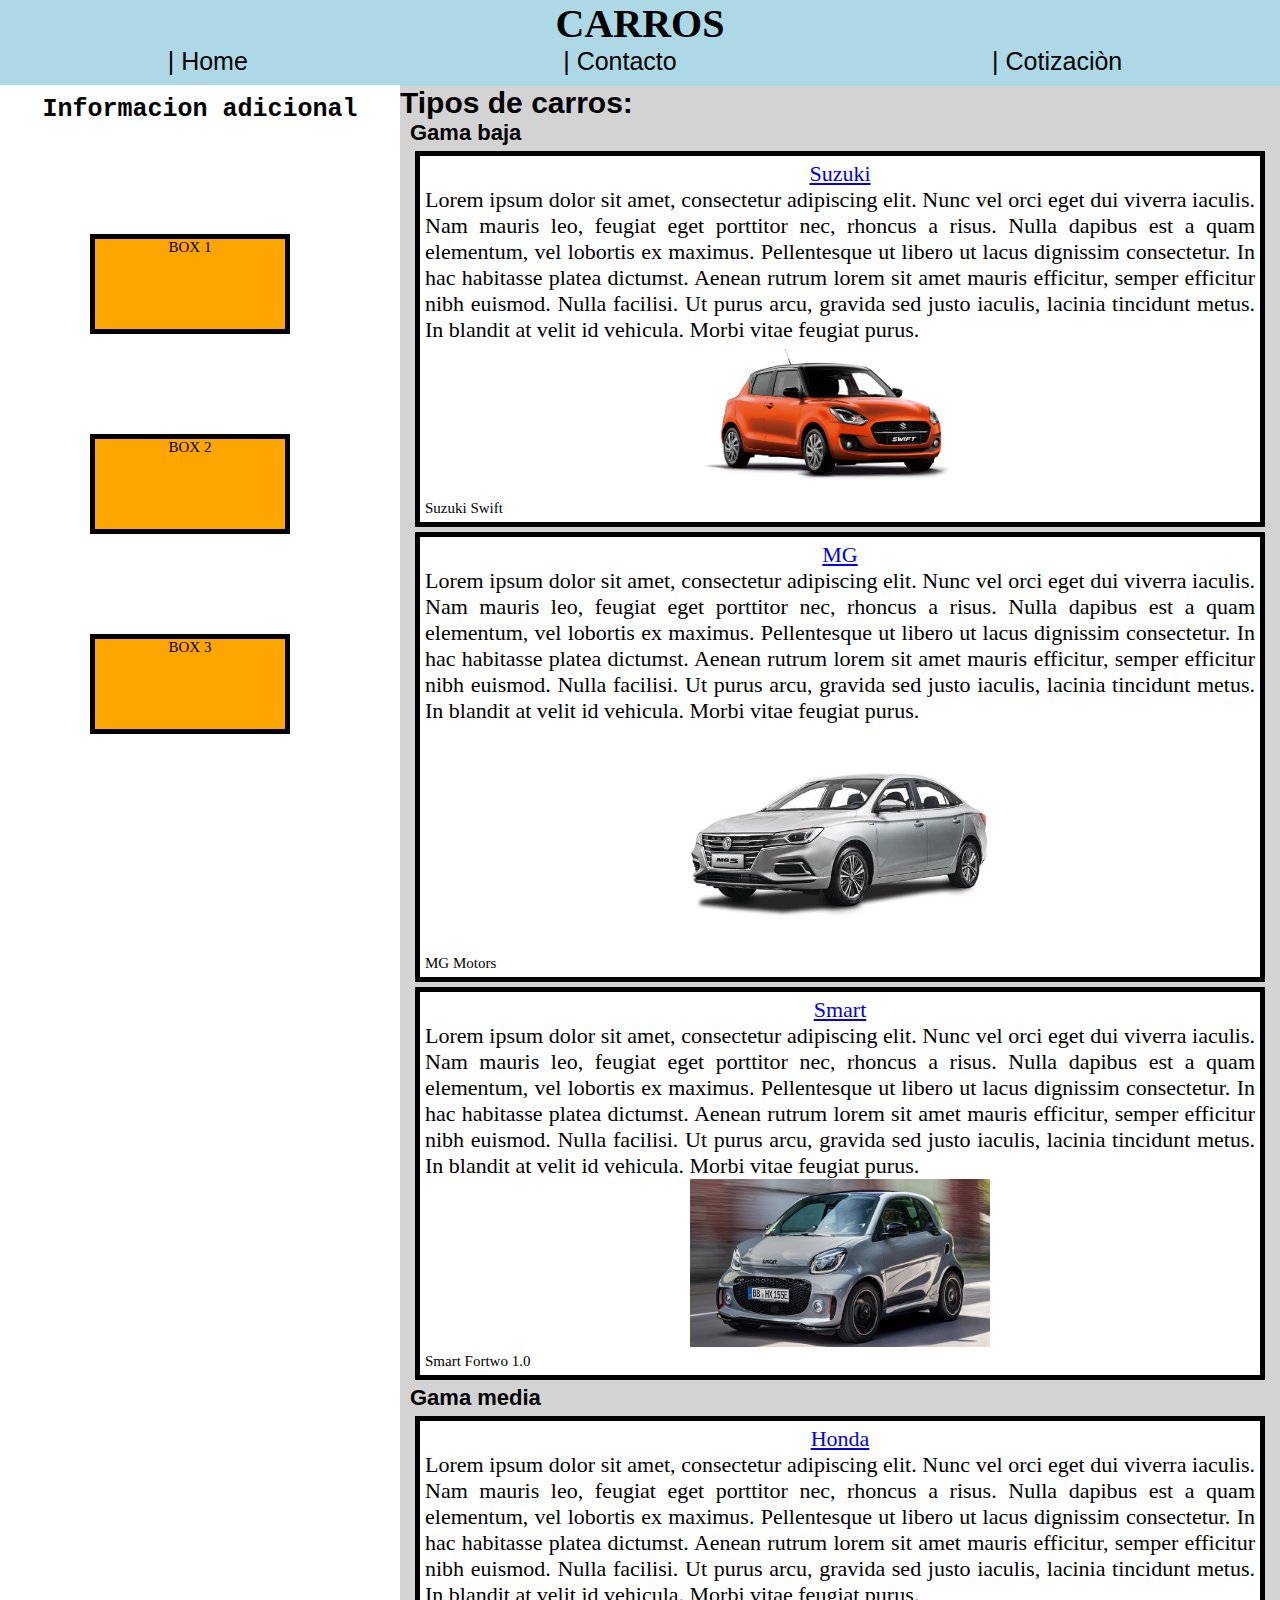
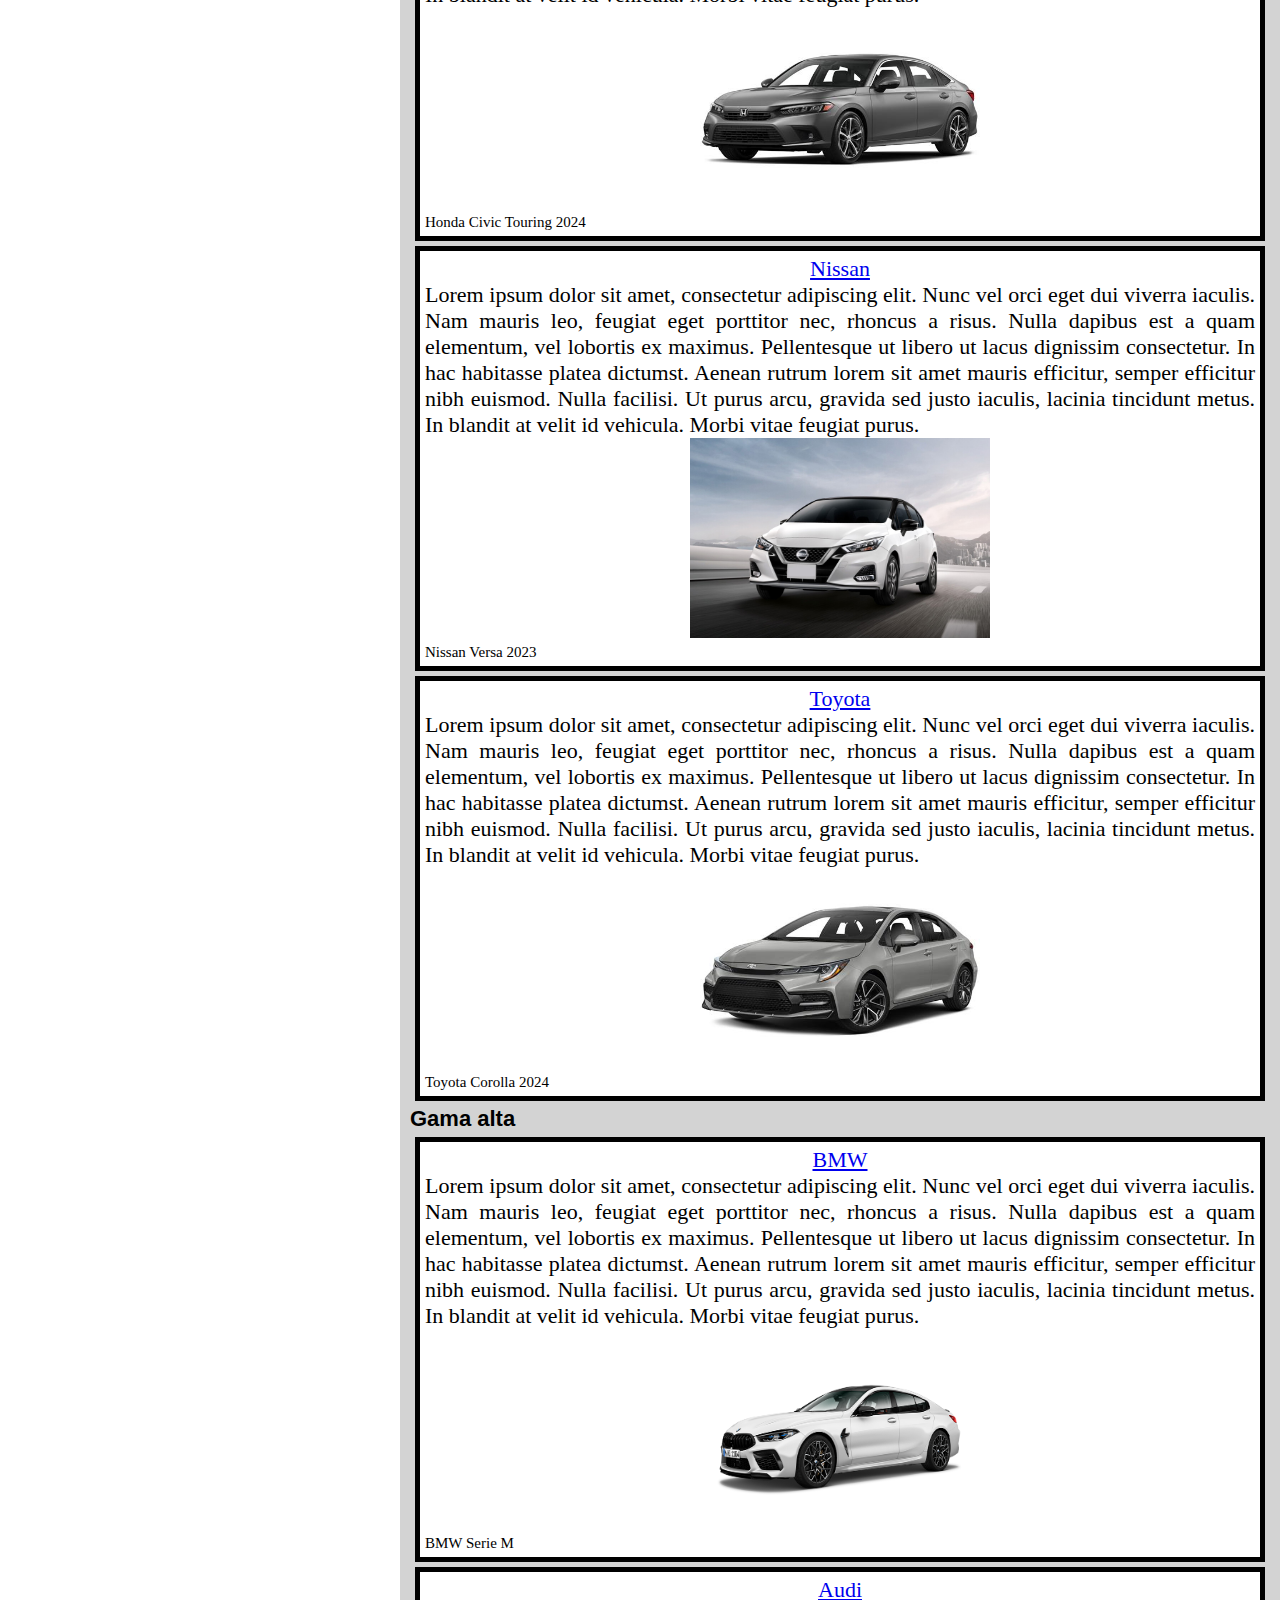
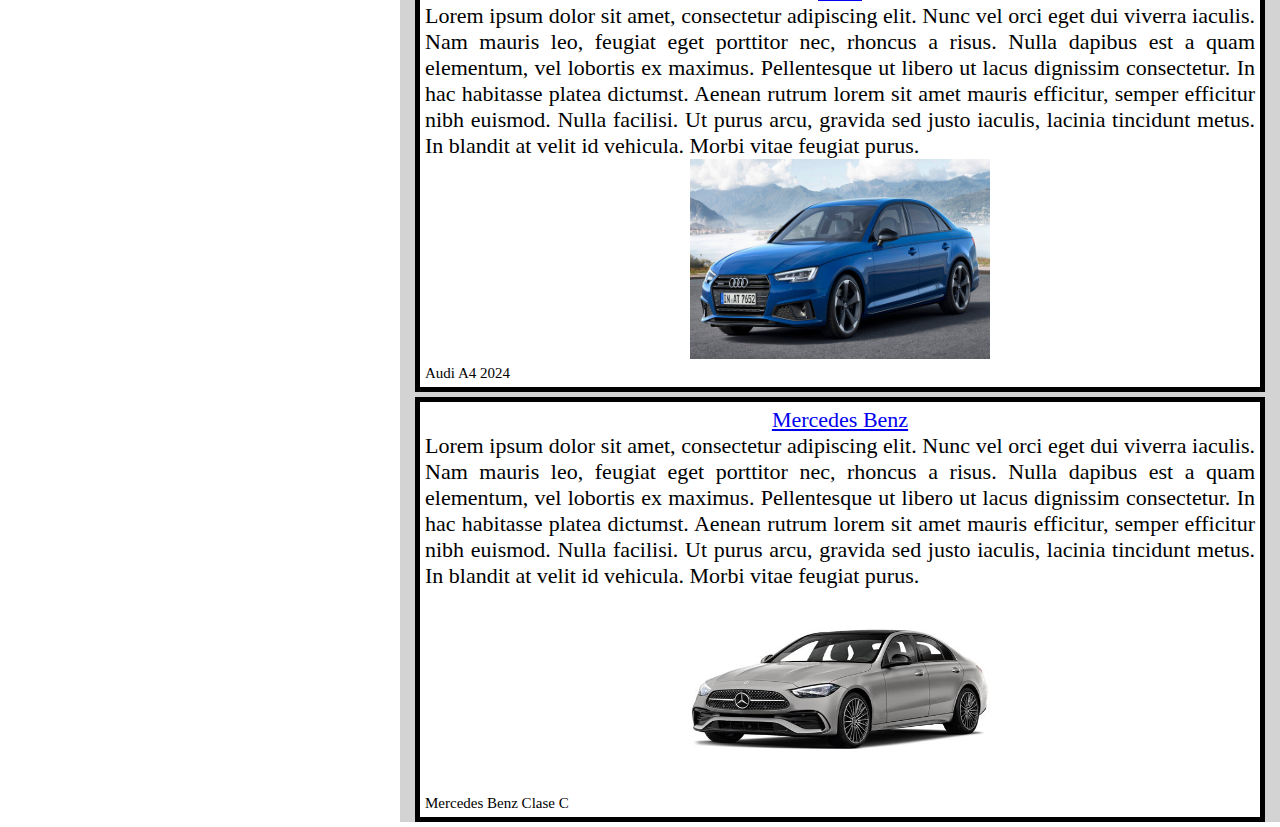
==== commit 62095191: "feat: :sparkles: Add a sidebar with 3 boxes for more info, also add more style with CSS to all web p" ====
--- a/index.html
+++ b/index.html
@@ -29,20 +29,11 @@
         </header>
     
         <main>
-
-            <!-- <section class="main-prueba">
-                <h1>TITULO PARA CAJA</h1>
-                <div>
-                    <p>Soy un parrafo</p>
-                </div>
-            </section> -->
-
-            <h2 class="main-title2">Tipos de carros:</h2>       
+            <h2 class="main-title2">Tipos de carros:</h2>
             <!-- <section>
                 <video src="./video/One_min.mp4" controls muted preload="auto"></video>
             </section> -->
-            
-            
+
             <section class="main-types">
                 <ul>
                     <h3><li>Gama baja</li></h3>
@@ -109,9 +100,16 @@
                         </div>
                     </ol>
                 </ul>
-        </section>
+        </section> 
 
         </main>
         
+        <aside id="left">
+            <h3>Informacion adicional</h3>
+            <div><p>BOX 1</p></div>
+            <div><p>BOX 2</p></div>
+            <div><p>BOX 3</p></div>
+        </aside>
+
     </body>
 </html>--- a/css/style.css
+++ b/css/style.css
@@ -1,3 +1,13 @@
+* {
+    box-sizing: border-box;
+    margin: 0;
+    padding: 0;
+}
+
+html{
+    font-size: 62.5%;
+}
+
 .header-title1{
     color: black;
     font-size: 40px;
@@ -8,17 +18,19 @@
 }
 
 .header-nav{
+    display: flex;
+    justify-content: space-around;
     margin-top: 0px;
     list-style: none;
     padding-left: 10px;
     background-color: lightblue;
     text-align:center;
     padding-bottom: 10px;
+
 }
 
 .header-nav__item{
     display: inline-block;
-
 }
 
 .header-nav__item a{
@@ -40,48 +52,89 @@
     content: " | ";
 }
 
-/* .main-prueba{
-    width: 100%-60px;
-    height: 300px;
-    border: 10px solid gray;
-    padding: 0px 20px;
-} */
+aside#left{
+    background-color: white;
+    width: 40rem;
+    height: auto;
+    position: absolute;
+    top: 8.5rem;
+    text-align: center;
+    
+}
 
+aside#left h3{
+    font-size: 2.5rem;
+    font-family:monospace;
+    margin-top: 1rem;
+}
 
+aside#left div{
+    position: relative;
+    width: 20rem;
+    height: 10rem;
+    background-color: orange;
+    border: 0.5rem solid black;
+    margin: 1rem;
+    margin-bottom: 10rem;
+    left: 8rem;
+    top: 10rem;
+}
+
+aside#left div p{
+    font-size: 1.5rem;
+}
+
+main{
+    padding-left:40rem;
+}
 
 .main-title2{
-    color:darkcyan;
+    color:rgb(0, 0, 0);
     font-size: 30px;
     font-family: sans-serif;
+    background-color: lightgray;
 }
 
 .main-types{
-    width: 100%-20px;
     height: auto;
     padding: 0px 10px;
+    background-color:lightgrey;
 }
 
 .main-types h3{
-    font-size: 22px;
+    font-size: 2.2rem;
     font-family: sans-serif;
+    list-style: none;
 }
 
 .main-types div {
-    font-size: 22px;
+    font-size: 2.2rem;
     padding-bottom: 20px;
+    background-color: white;
+    border: 0.5rem solid black;
+    padding: 0.5rem;
+    margin: 0.5rem;
+    text-align: center;
+}
+
+.main-types div p{
+    font-size: 2.2rem;
+    text-align: justify;
 }
 
 .main-types img{
-    max-width: 300px;
+    max-width: 30rem;
 }
 
 .main-types div figcaption{
-    font-size: 14px;
+    font-size: 1.5rem;
     text-align: left;
+}
+
+footer{
+    background-color: darkgray;
 }
 
 
 
 
-
-
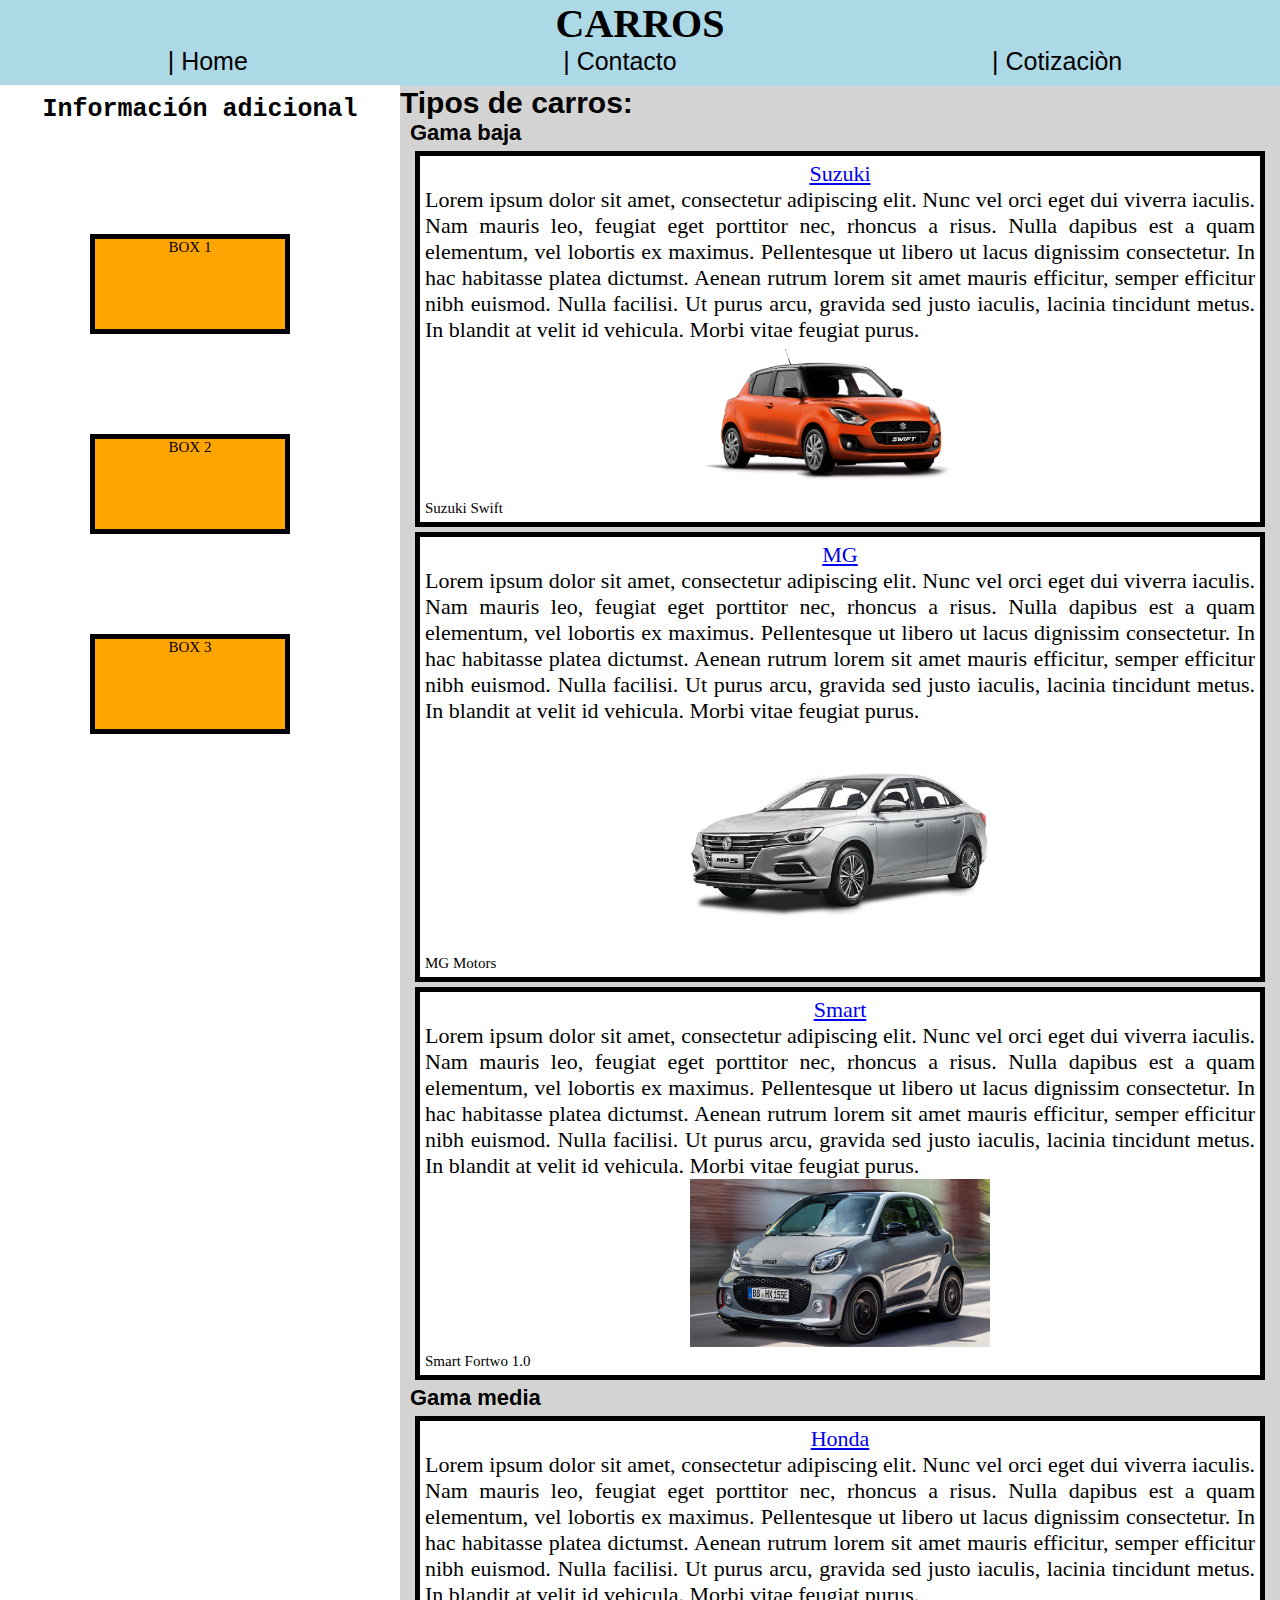
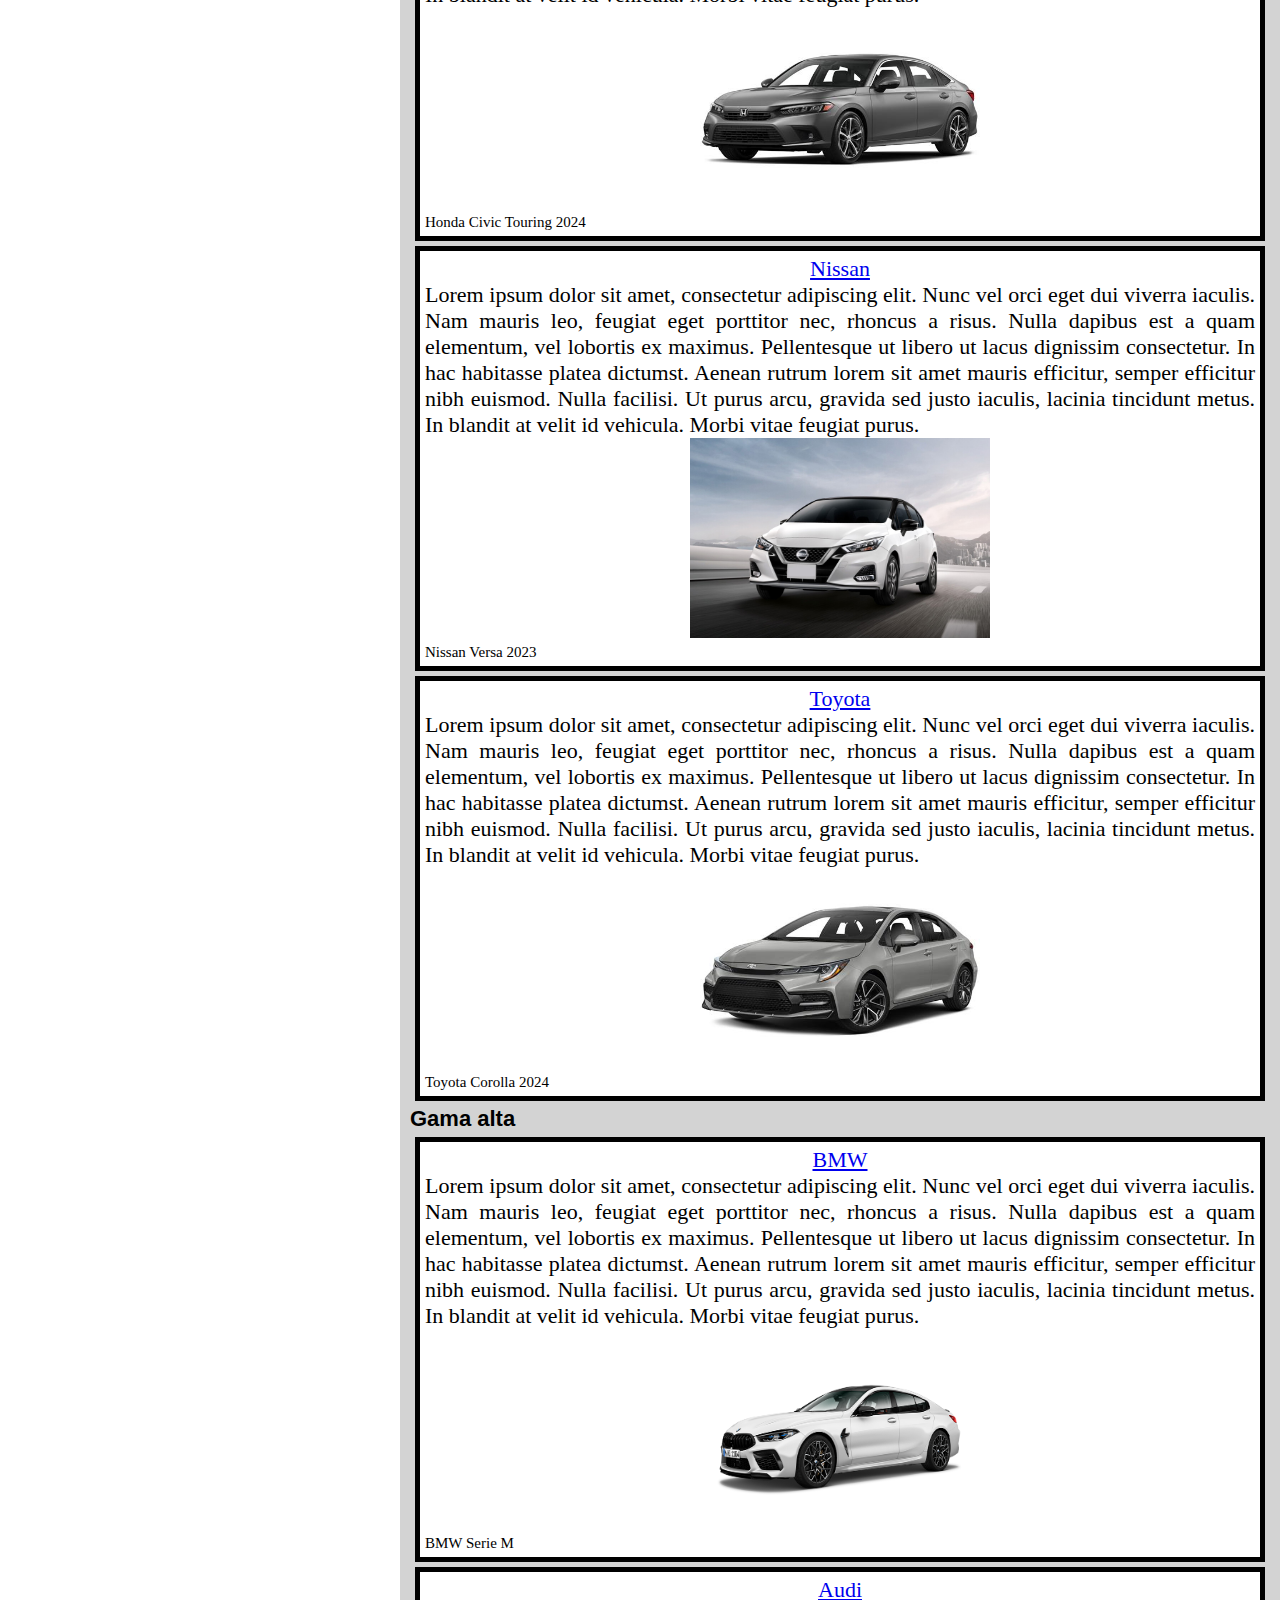
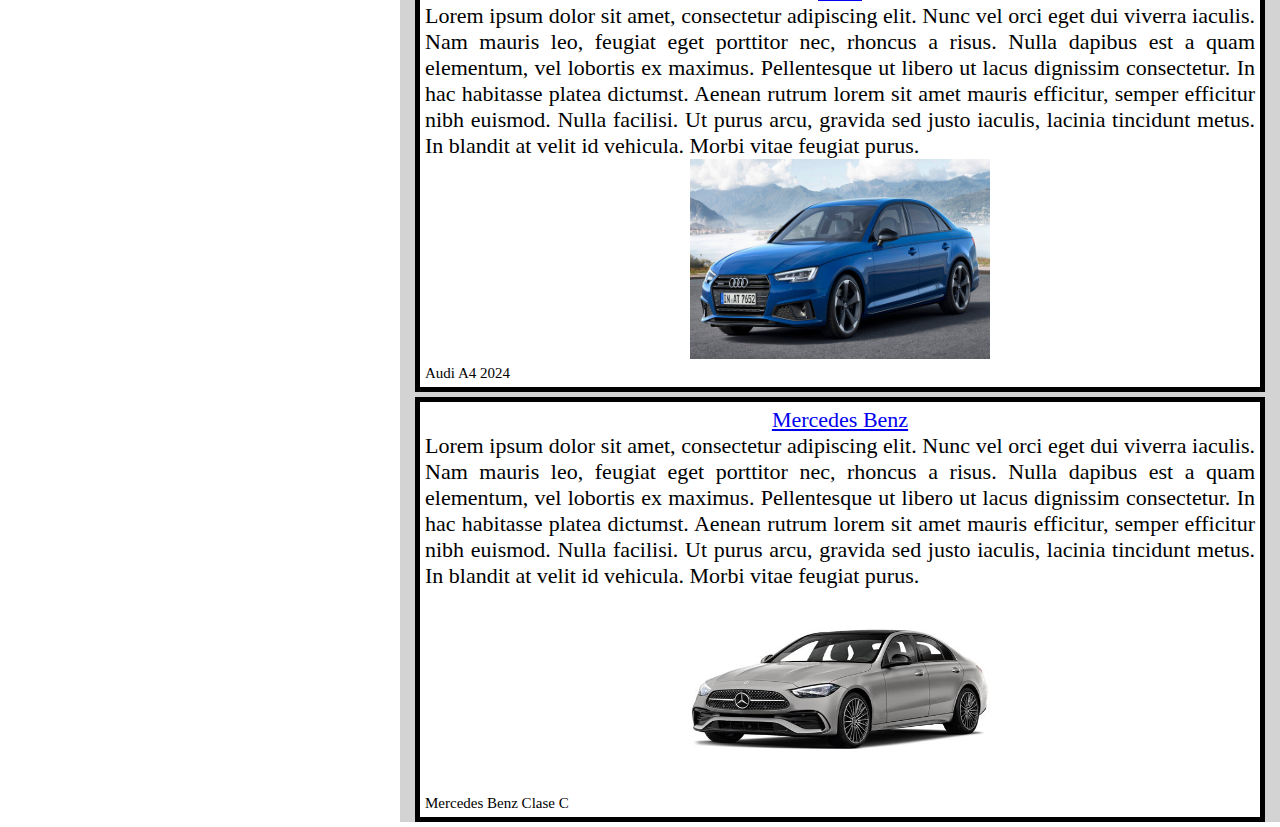
==== commit da4245cd: "Update index.html" ====
--- a/index.html
+++ b/index.html
@@ -105,7 +105,7 @@
         </main>
         
         <aside id="left">
-            <h3>Informacion adicional</h3>
+            <h3>Información adicional</h3>
             <div><p>BOX 1</p></div>
             <div><p>BOX 2</p></div>
             <div><p>BOX 3</p></div>
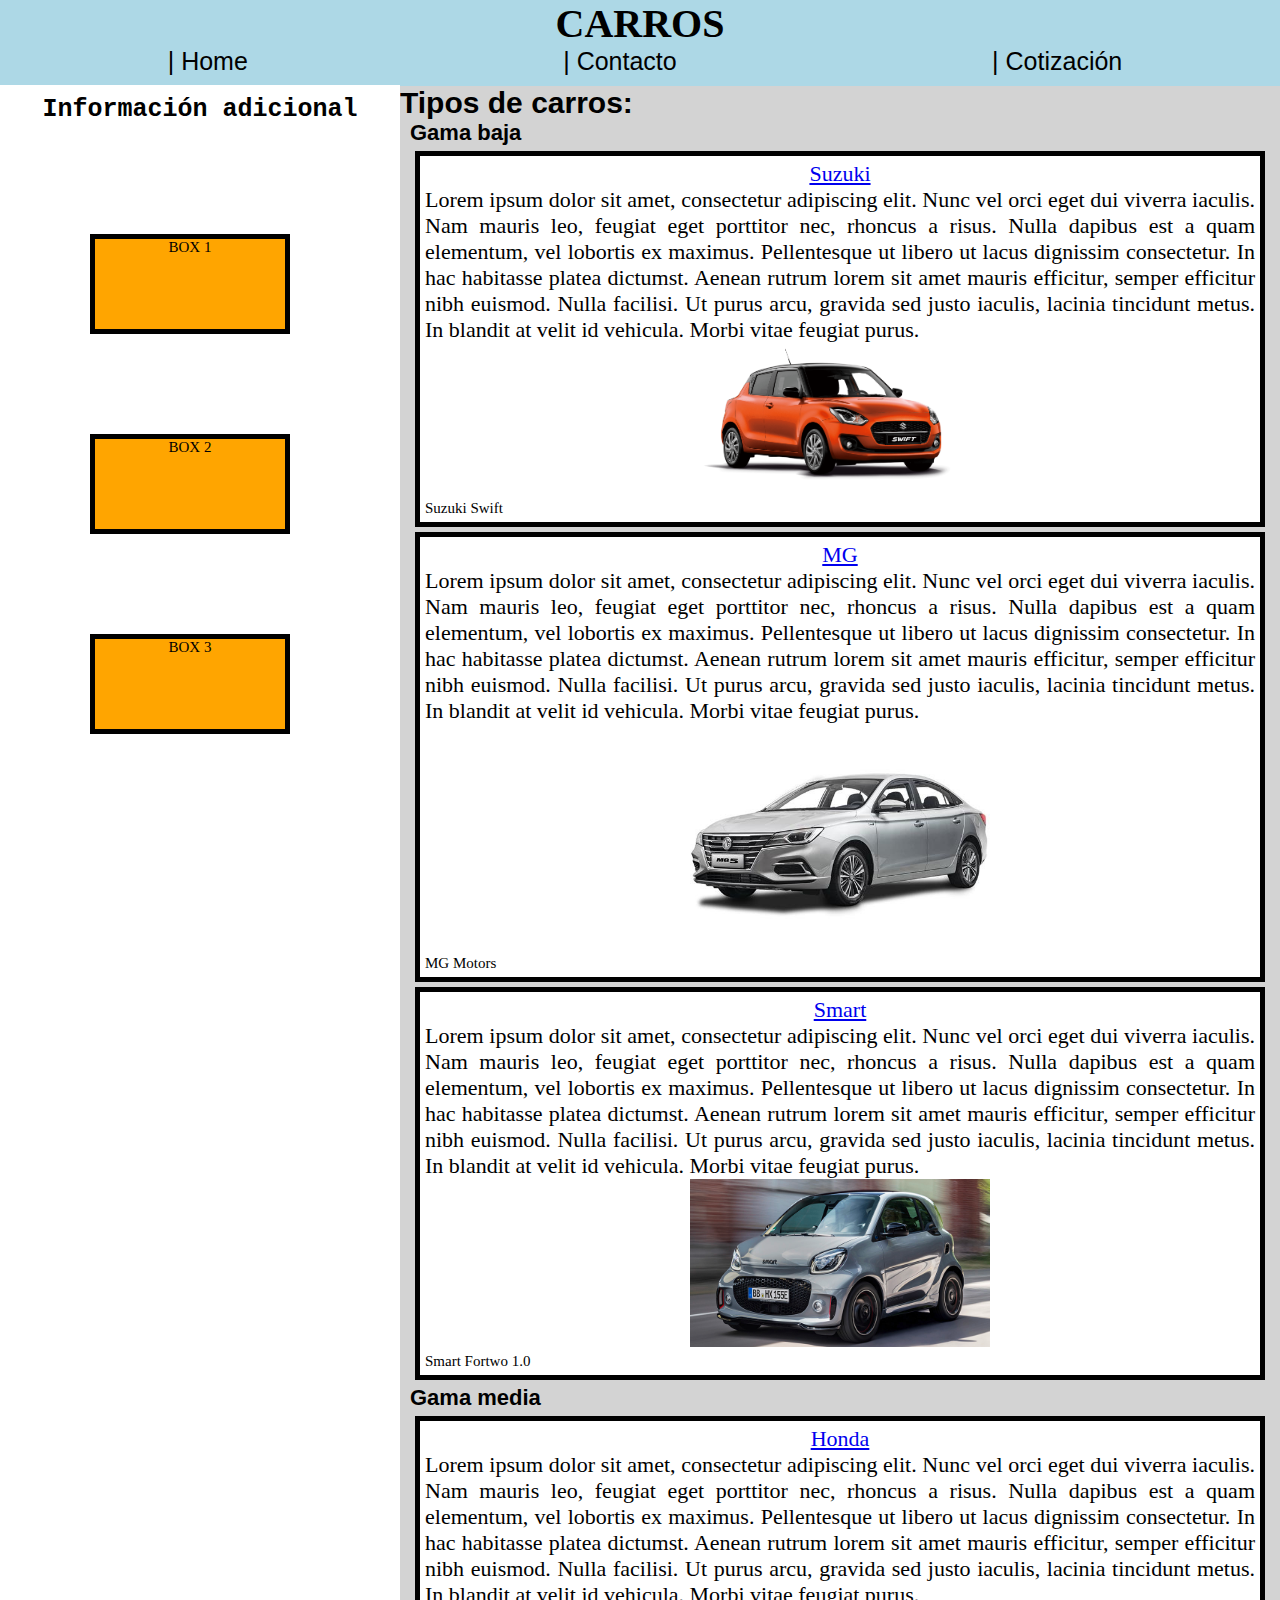
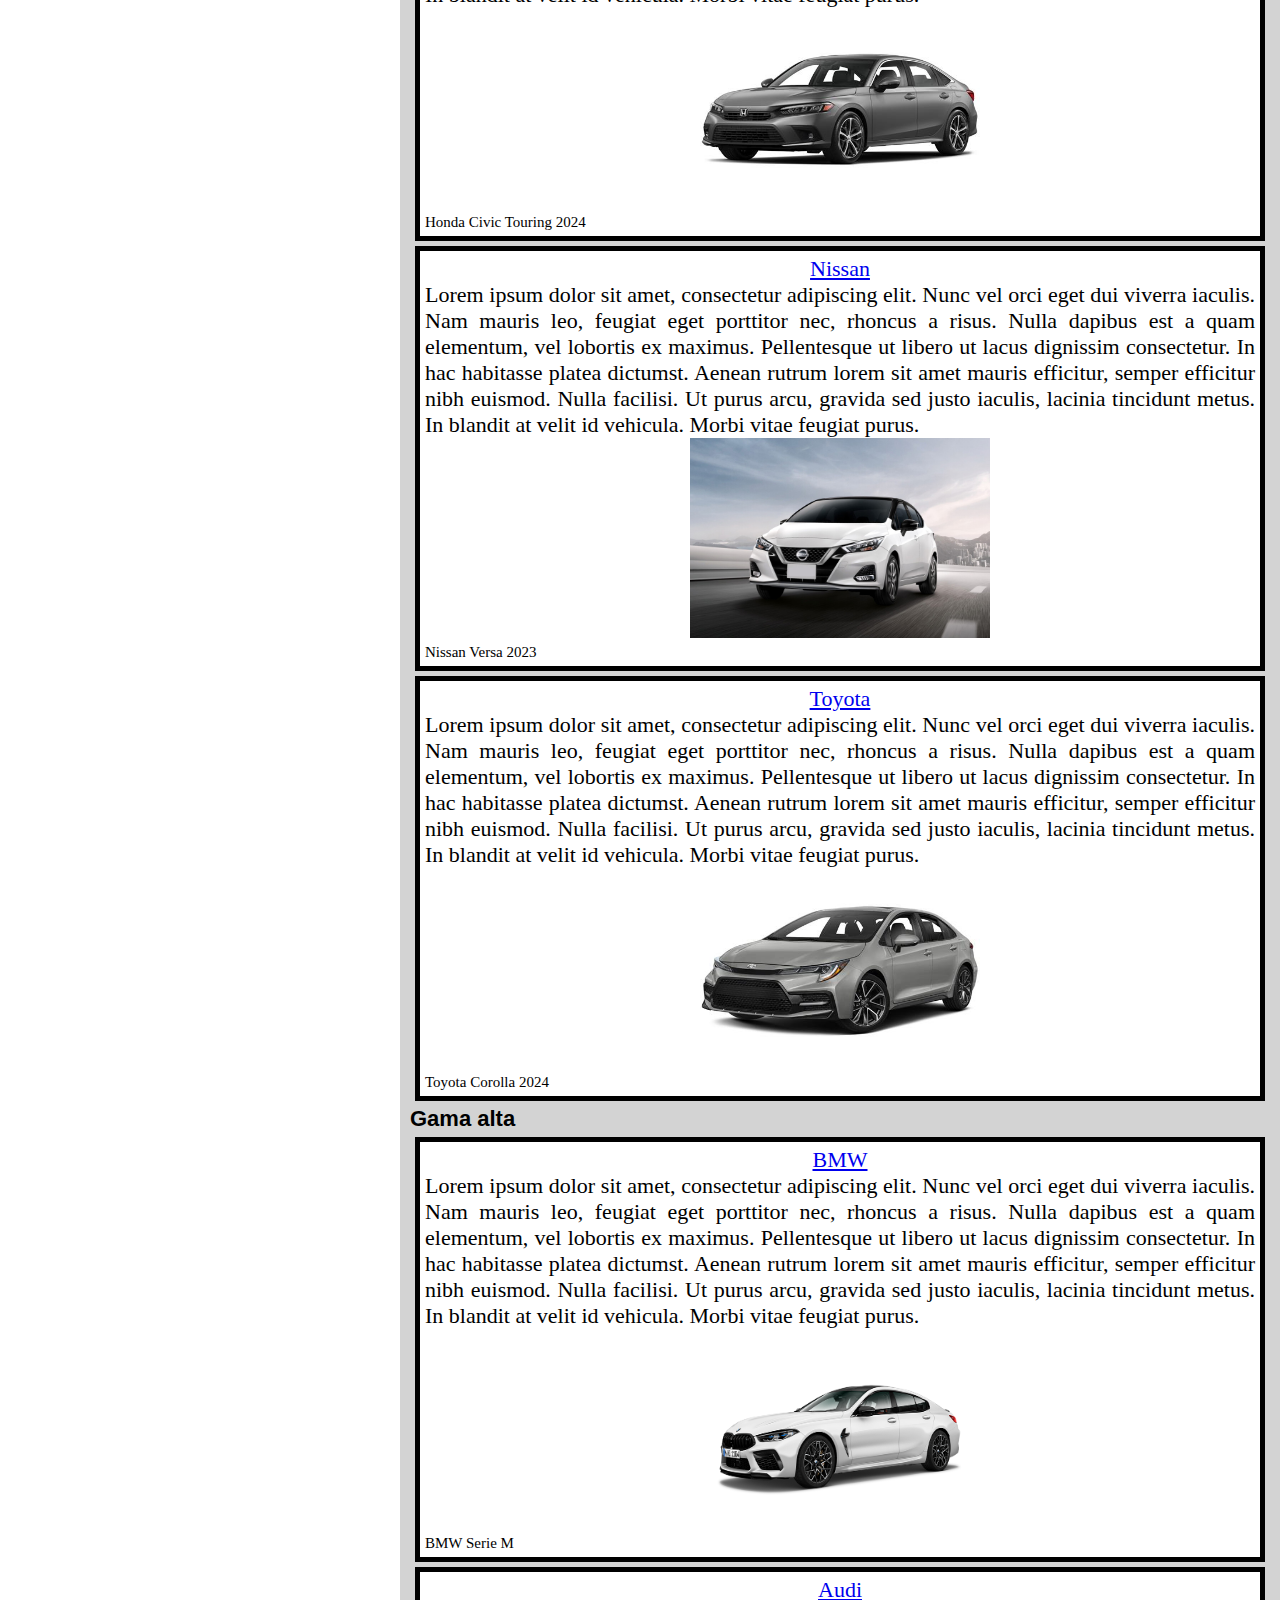
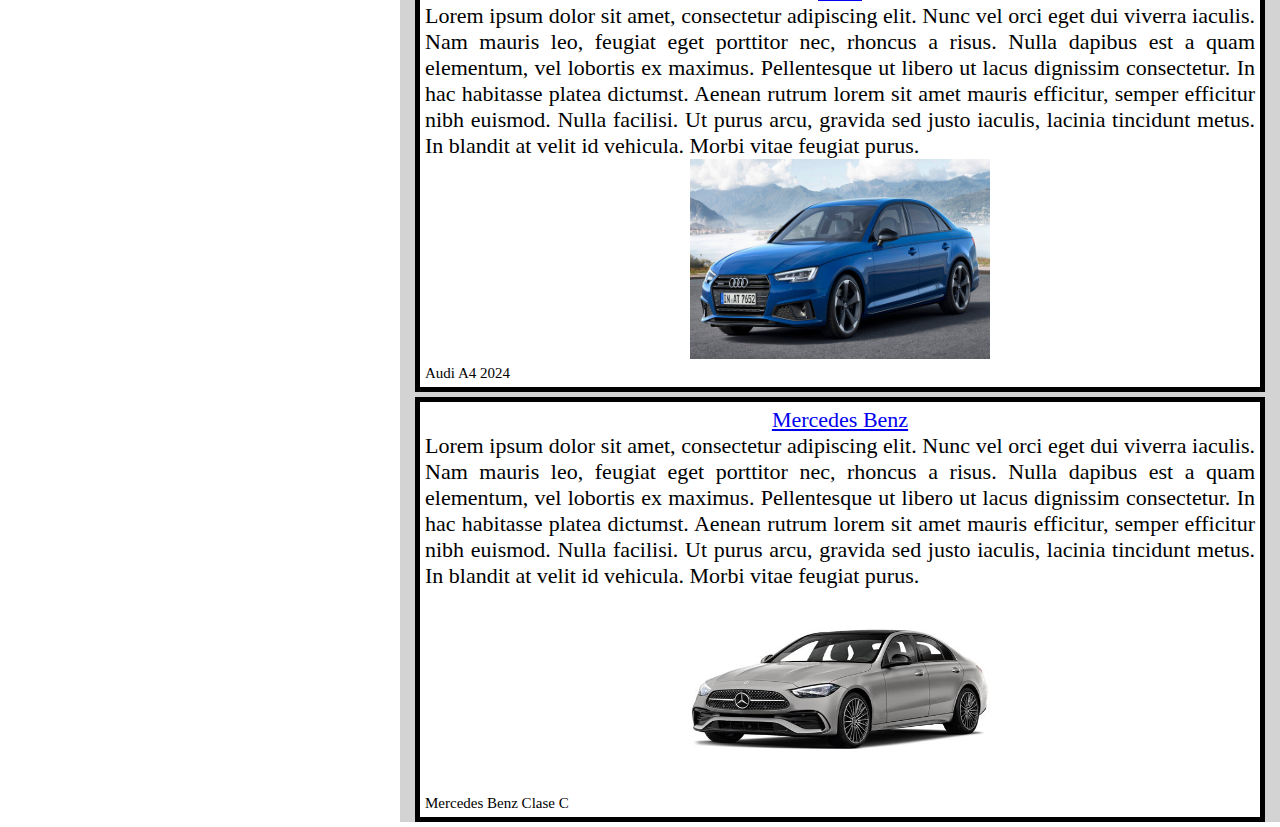
==== commit 2da4d494: "Update index.html" ====
--- a/index.html
+++ b/index.html
@@ -23,7 +23,7 @@
                 <ul class="header-nav">
                     <li class="header-nav__item"><a href="">Home</a></li>
                     <li class="header-nav__item"><a href="">Contacto</a></li>
-                    <li class="header-nav__item"><a href="">Cotizaciòn</a></li>
+                    <li class="header-nav__item"><a href="">Cotización</a></li>
                 </ul>
             </nav>
         </header>
